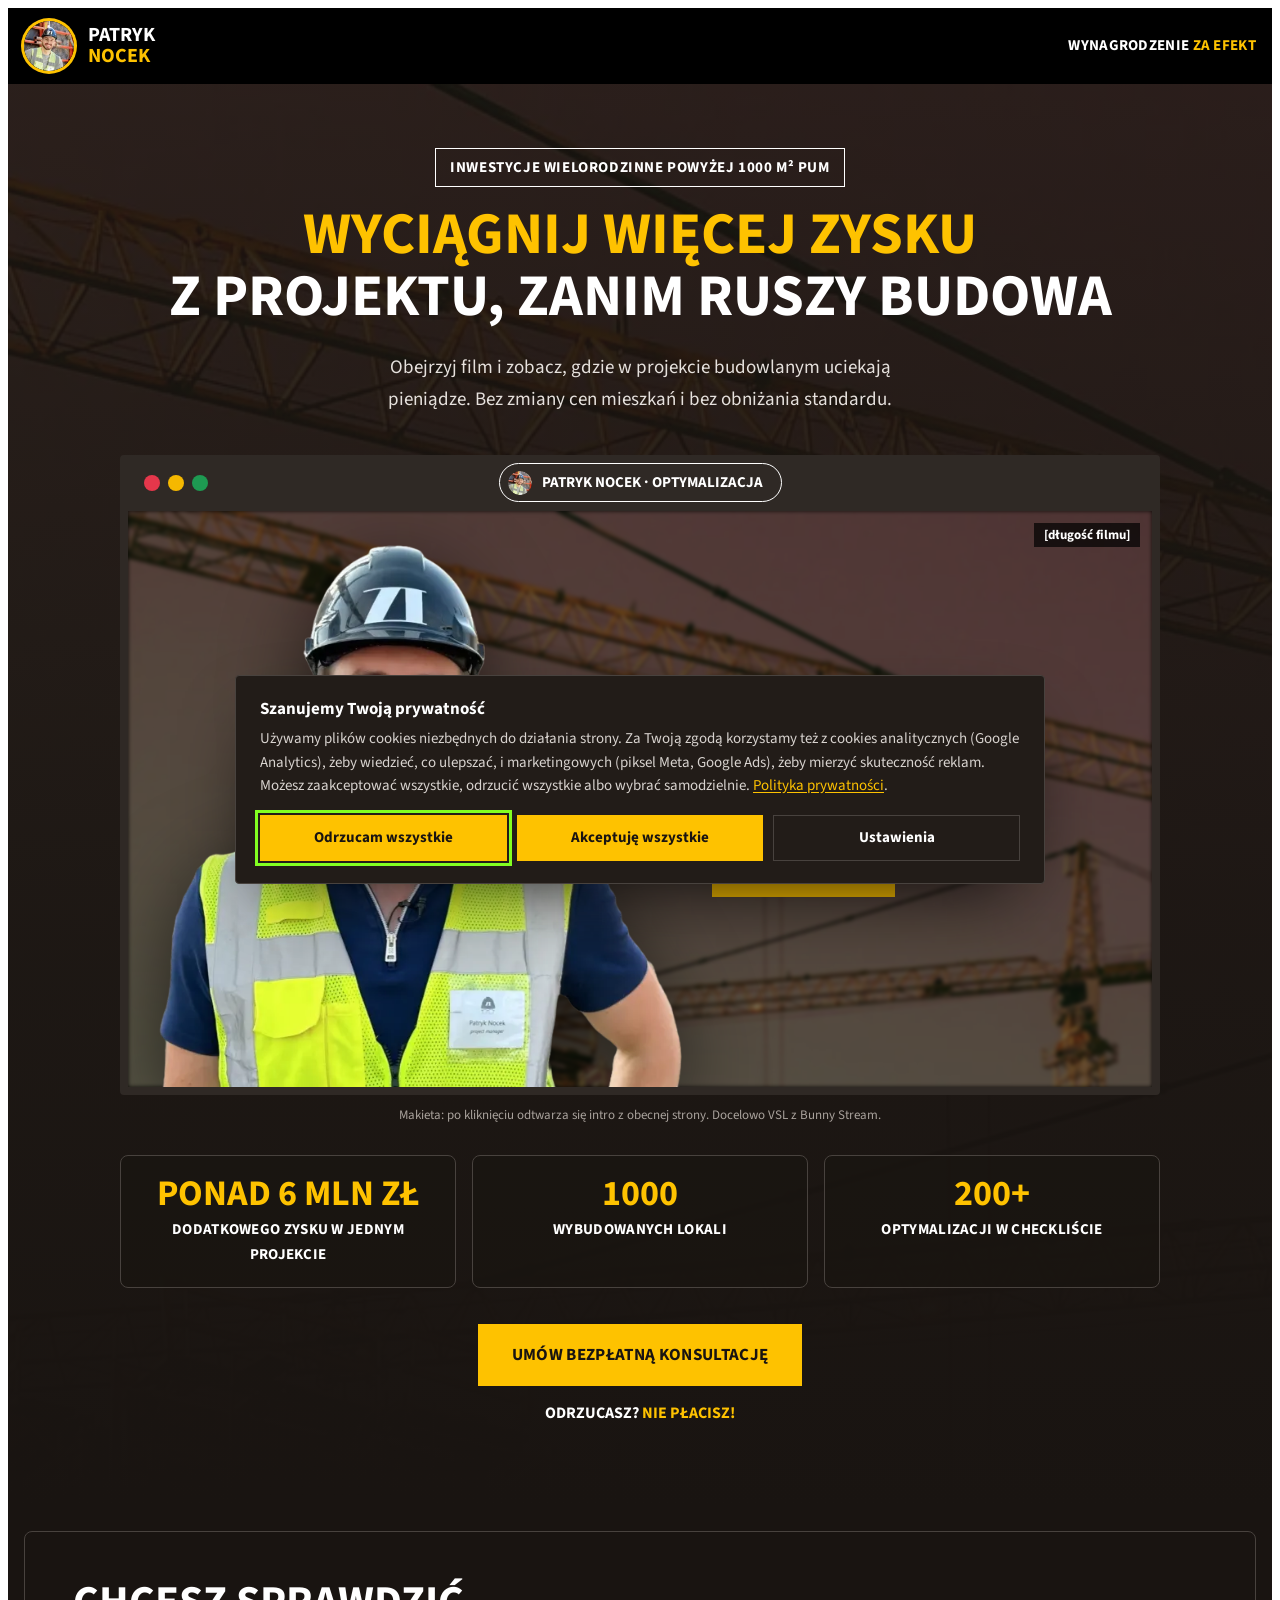
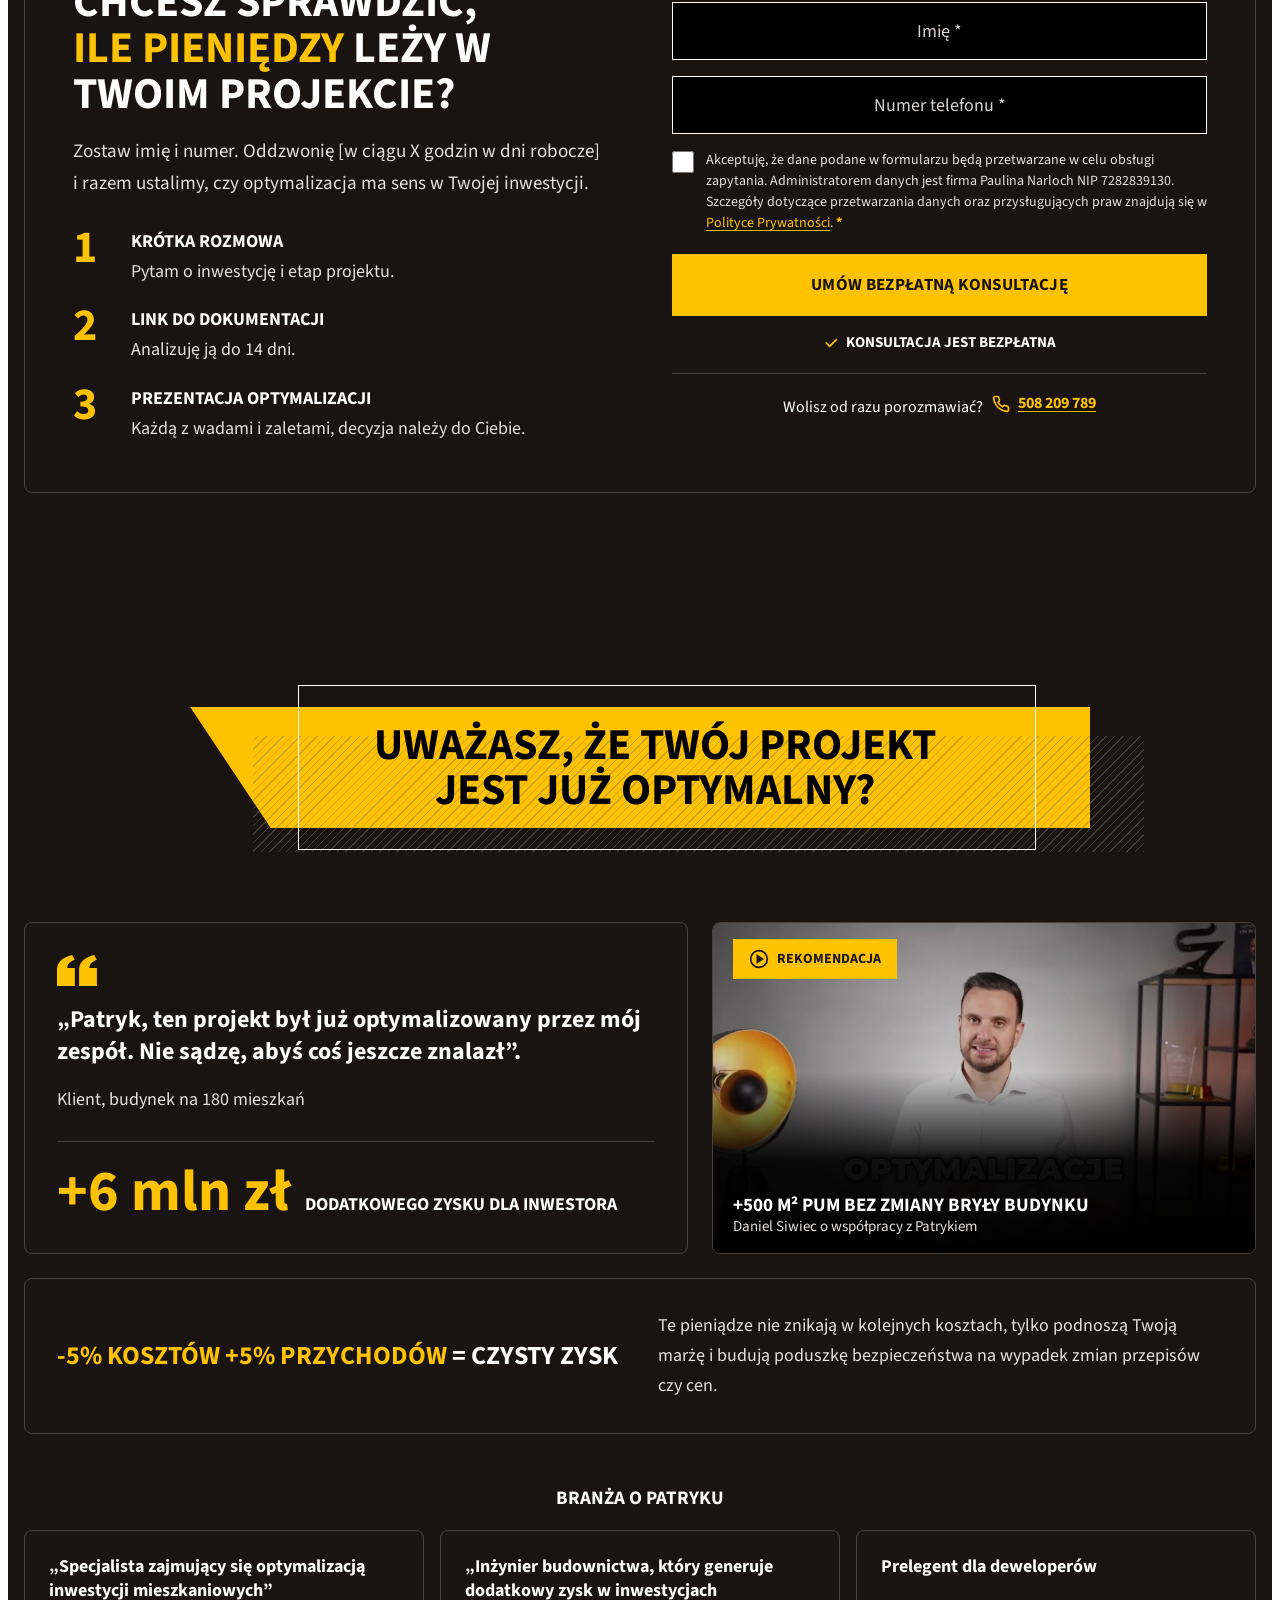
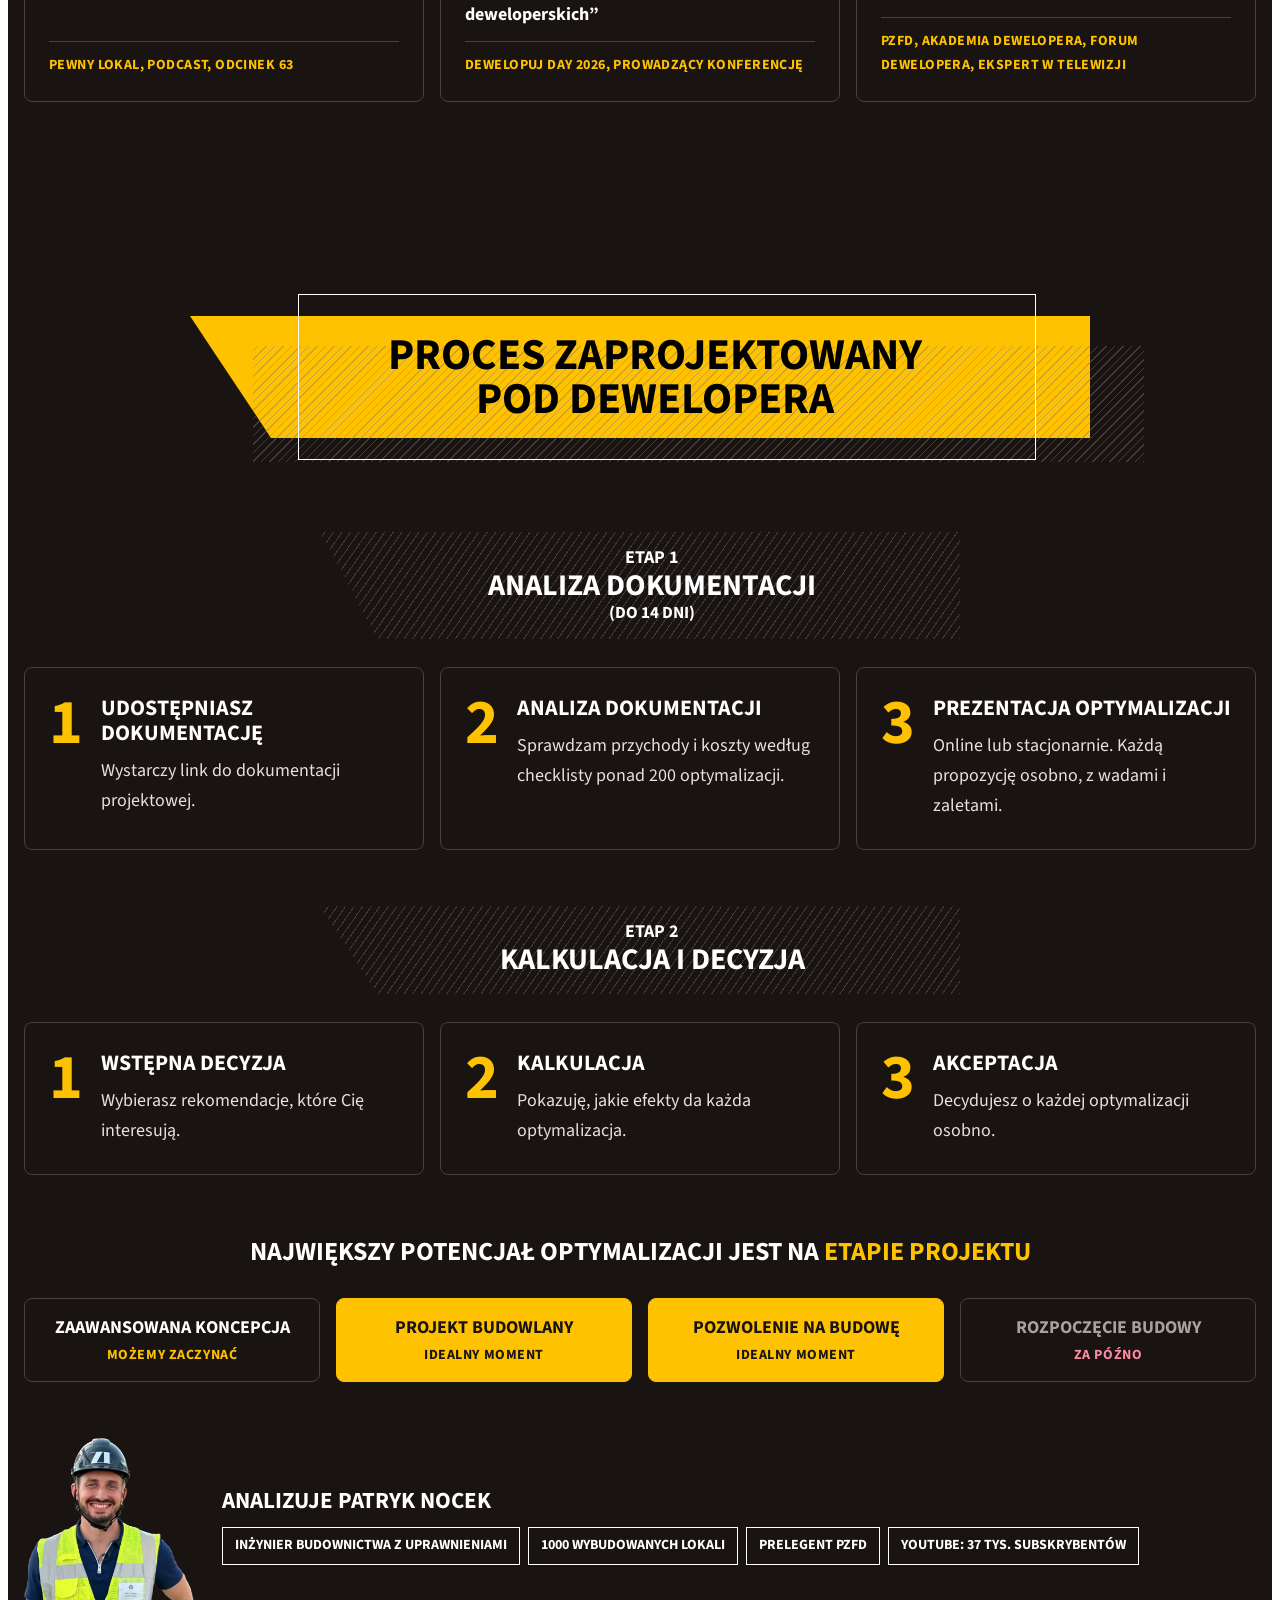
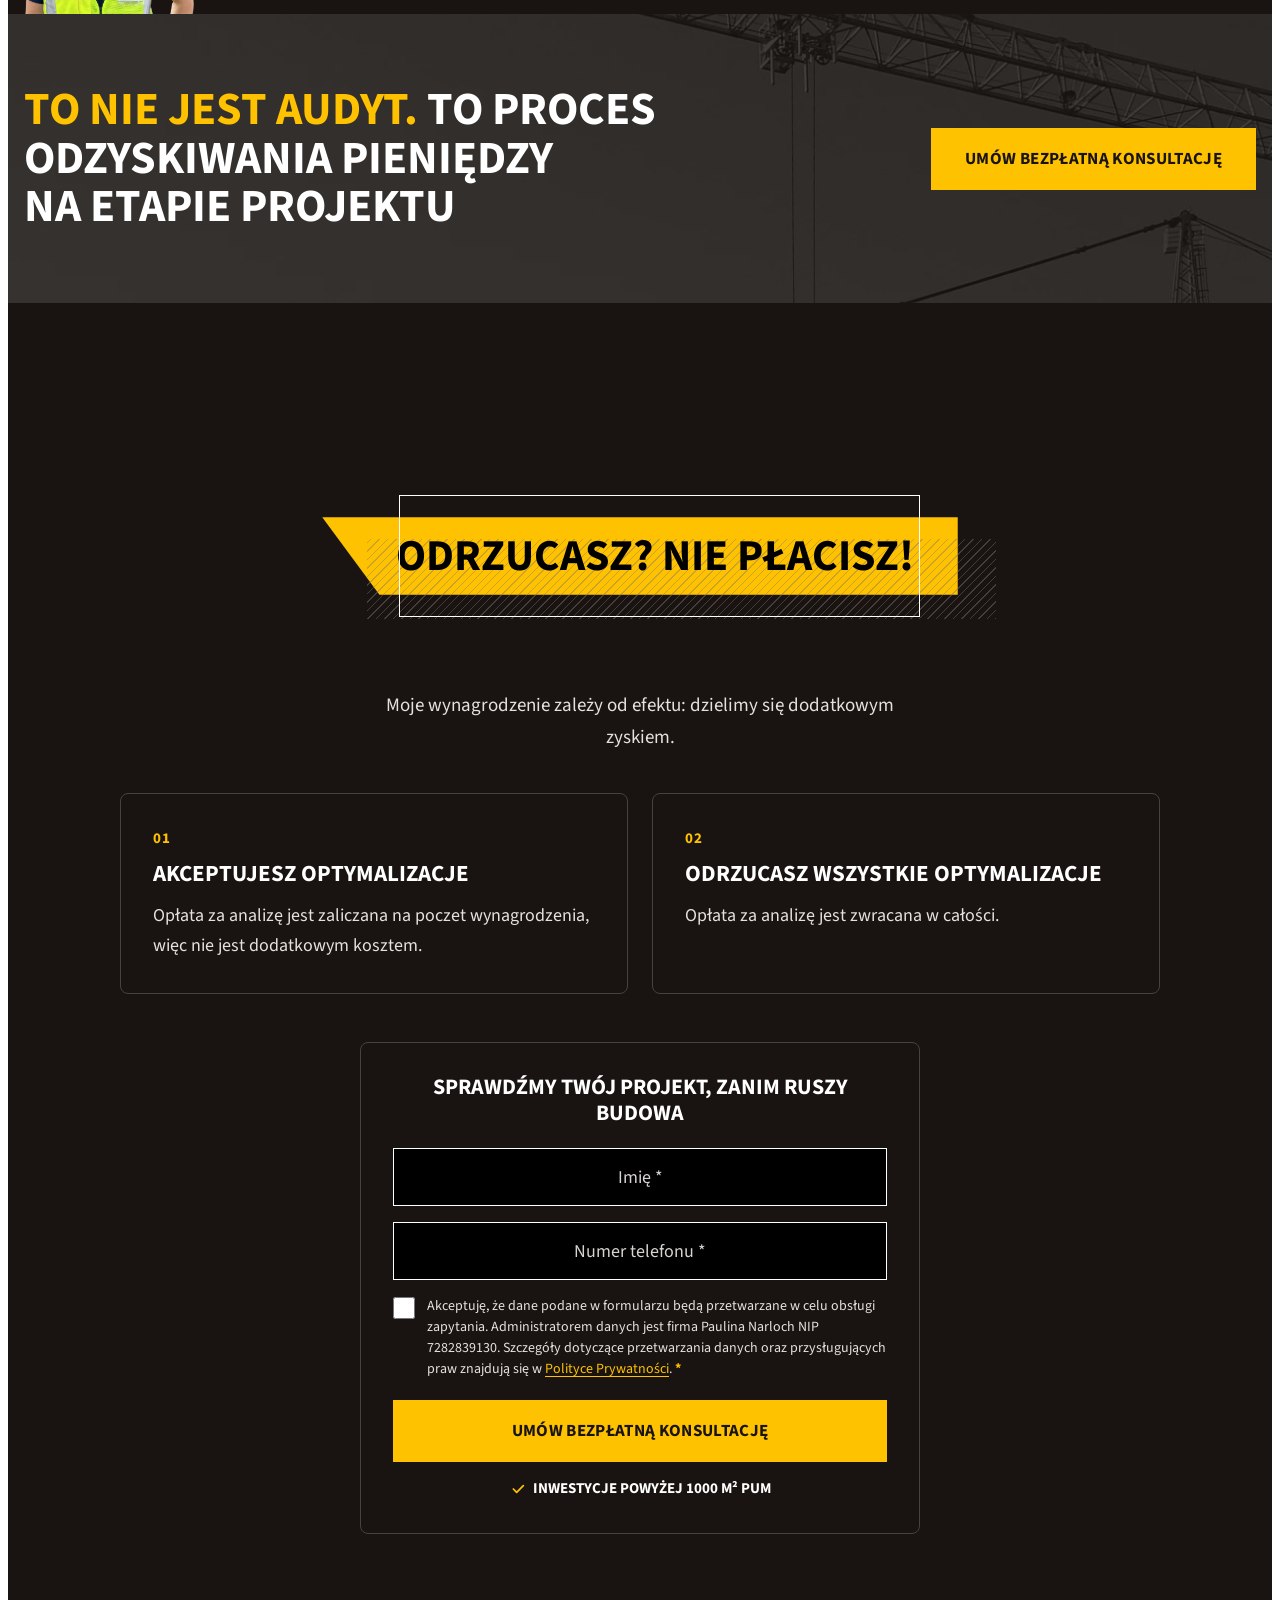
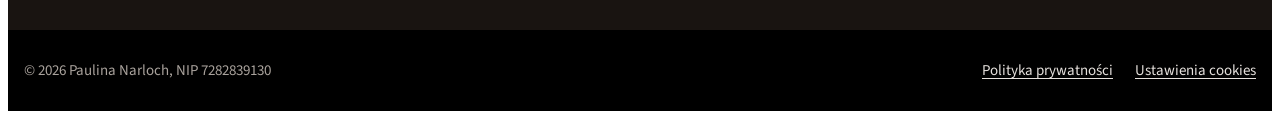
==== index.html @ a4bfff0d "Makieta landingu VSL Patryk Nocek do podglądu (noindex) Co-Authored-By: Claude Opus 5.5 <noreply@ant" ====
<!doctype html>
<html lang="pl">
<head>
<meta charset="utf-8">
<meta name="viewport" content="width=device-width, initial-scale=1">
<title>Bezpłatna konsultacja - optymalizacja projektu deweloperskiego | Patryk Nocek</title>
<meta name="description" content="Obejrzyj film i sprawdź, ile pieniędzy leży w Twoim projekcie. Optymalizacja inwestycji wielorodzinnych powyżej 1000 m² PUM. Odrzucasz? Nie płacisz.">
<meta name="robots" content="noindex">
<link rel="icon" href="assets/logo.webp">
<link rel="preload" as="font" type="font/woff2" href="assets/font/subset-SourceSans3-Bold.woff2" crossorigin>
<style>
@font-face{font-family:'Source Sans 3';src:url(assets/font/subset-SourceSans3-Regular.woff2) format('woff2');font-weight:400;font-style:normal;font-display:swap}
@font-face{font-family:'Source Sans 3';src:url(assets/font/subset-SourceSans3-Bold.woff2) format('woff2');font-weight:700;font-style:normal;font-display:swap}
</style>
<link rel="preload" as="image" href="assets/plakat-vsl.webp" fetchpriority="high">
<link rel="stylesheet" href="assets/wm-zgody/wm-zgody.css">
<script id="wm-zgody-domyslne">
/* Makieta: konfiguracja jak z wm_zgody_head() (WM Zgody 1.9.1), bez GTM. W WP wypisuje ją wtyczka. */
var wmzDL=window.dataLayer=(window.dataLayer||[]);function gtag(){wmzDL.push(arguments);}
window.wmZgodyCfg={"gtm":"","bv":"1","pv":"1","m":1,"f":0,"b":"makieta"};
(function(c){
  gtag('consent','default',{ad_storage:'denied',analytics_storage:'denied',ad_user_data:'denied',ad_personalization:'denied',functionality_storage:'granted',personalization_storage:'granted',security_storage:'granted',wait_for_update:500});
  gtag('set','ads_data_redaction',true);
  var m=document.cookie.match(/(?:^|; )wm_zgoda=([^;]+)/),z=null;
  try{z=m?JSON.parse(decodeURIComponent(m[1])):null;}catch(e){z=null;}
  var ok=(window.wmzWazna=function(z){return !!(z&&typeof z==='object'&&z.v===c.bv&&z.pv===c.pv&&z.cat&&typeof z.cat==='object'&&(z.cat.a===0||z.cat.a===1)&&(z.cat.m===0||z.cat.m===1)&&(z.cat.f===undefined||z.cat.f===0||z.cat.f===1)&&(z.id===undefined||/^[a-f0-9]{32}$/.test(z.id))&&z.s===c.s);})(z);
  if(!ok){window.wmZgoda=null;return;}
  window.wmZgoda=window.wmZgodyStart=z;document.documentElement.classList.add('wmz-ok');
  var a=z.cat&&z.cat.a?'granted':'denied',k=c.m&&z.cat&&z.cat.m?'granted':'denied';
  gtag('consent','update',{analytics_storage:a,ad_storage:k,ad_user_data:k,ad_personalization:k});
  wmzDL.push({event:'wm_zgody',wm_zgody_analityczne:a,wm_zgody_marketingowe:k});
})(window.wmZgodyCfg);
</script>
<noscript><style>.wm-zgody{display:none!important}</style></noscript>
<style>
/* WM Zgody w kolorach marki: tylko zmienne --wmz-* */
#wm-zgody,.wm-zgody-ikona{--wmz-tlo:#221c18;--wmz-tekst:#fff;--wmz-tekst2:#d8d3cf;--wmz-ramka:#48423E;--wmz-akcent:#FEC200;--wmz-link:#FEC200;--wmz-fokus:#82FF21;--wmz-r:4px;--wmz-btn-tlo:#FEC200;--wmz-btn-tekst:#191411;--wmz-btn2-tekst:#fff;--wmz-btn2-ramka:#48423E;--wmz-btn-r:0;--wmz-font:'Source Sans 3',system-ui,sans-serif;--wmz-cien:0 30px 80px -30px rgba(0,0,0,.9)}
html:has(#wm-zgody:not([hidden])) .pnvs-mbar{visibility:hidden}
@media (max-width:900px){html .wm-zgody-ikona{bottom:calc(84px + env(safe-area-inset-bottom,0px))}html:has(.pnvs-mbar.is-hidden) .wm-zgody-ikona{bottom:16px}}
</style>
<style>
/* Makieta landingu VSL Patryk Nocek. Język wizualny z optymalizacja.patryknocek.pl: kanciaste przyciski i pola,
   żółte belki-równoległoboki z białymi narożnikami, kreskowane tła, wersaliki. Wszystkie style pod .pnvs-page (GLAI). */
.pnvs-page{--pnvs-bg:#191411;--pnvs-bg2:#221c18;--pnvs-line:#48423E;--pnvs-text:#fff;--pnvs-text2:#e6e1dd;--pnvs-mute:#a9a29c;--pnvs-yellow:#FEC200;--pnvs-green:#82FF21;--pnvs-red:#EE0142;--pnvs-r:.5rem;--pnvs-max:1296px;
 --pnvs-hatch:repeating-linear-gradient(-55deg,rgba(255,255,255,.16) 0 1px,transparent 1px 7px);
 position:relative;background:var(--pnvs-bg);color:var(--pnvs-text);font:400 18px/1.67 'Source Sans 3',system-ui,-apple-system,'Segoe UI',Arial,sans-serif;-webkit-font-smoothing:antialiased;overflow-x:clip}
.pnvs-page *,.pnvs-page *::before,.pnvs-page *::after{box-sizing:border-box}
.pnvs-page img{max-width:100%;height:auto;display:block}
.pnvs-wrap{width:min(100% - 32px,var(--pnvs-max));margin-inline:auto}
.pnvs-sec{padding:96px 0}
/* kreskowany pas przy lewej krawędzi, jak na stronie głównej */
.pnvs-page::before{content:"";position:absolute;left:0;top:76px;bottom:0;width:76px;background:var(--pnvs-hatch);border-right:1px solid rgba(255,255,255,.08);pointer-events:none}
.pnvs-h1,.pnvs-h2,.pnvs-h3{margin:0;font-weight:700;line-height:1.05;text-transform:uppercase;text-wrap:balance}
.pnvs-h1{font-size:clamp(2.2rem,4.6vw,4.4rem)}
.pnvs-h2{font-size:clamp(1.8rem,3.4vw,2.9rem)}
.pnvs-h3{font-size:clamp(1.25rem,1.8vw,1.6rem);line-height:1.12}
.pnvs-hl{color:var(--pnvs-yellow)}
.pnvs-lead{margin:0;font-size:clamp(1.1rem,1.5vw,1.25rem);color:var(--pnvs-text2)}
.pnvs-p{margin:0;color:var(--pnvs-text2)}
.pnvs-link{color:var(--pnvs-yellow);text-decoration:underline;text-underline-offset:3px}
.pnvs-link:hover{color:#fff}

/* Tytuł sekcji jak na stronie głównej: żółty trapez, na nim przesunięta warstwa szarych kresek,
   czarny napis na wierzchu i cienka biała ramka wystająca nad i pod belkę */
.pnvs-title{position:relative;isolation:isolate;width:fit-content;max-width:min(100%,900px);margin:0 auto 72px;padding:22px 0}
.pnvs-band{position:relative;display:block;margin:0;padding:.38em 1em .38em 1.7em;color:#000;font-size:clamp(1.6rem,3.4vw,2.9rem);font-weight:700;line-height:1.02;text-align:center;text-transform:uppercase;text-wrap:balance}
.pnvs-band::before{content:"";position:absolute;inset:0;z-index:-2;background:var(--pnvs-yellow);clip-path:polygon(0 0,100% 0,100% 100%,9% 100%)}
.pnvs-title::before{content:"";position:absolute;z-index:-1;left:7%;right:-6%;top:calc(22px + 18%);bottom:-2px;background:repeating-linear-gradient(-45deg,rgba(130,120,110,.42) 0 1px,transparent 1px 6px);pointer-events:none}
.pnvs-title::after{content:"";position:absolute;z-index:1;left:12%;right:6%;top:0;bottom:0;border:1px solid #fff;pointer-events:none}

/* Nagłówek etapu: kreskowany równoległobok z białym tekstem */
.pnvs-stage{width:min(100%,640px);margin:0 auto 28px;padding:16px 24px 16px 48px;background:var(--pnvs-hatch);text-align:center;text-transform:uppercase;font-weight:700;line-height:1.15;clip-path:polygon(0 0,100% 0,100% 100%,9% 100%)}
.pnvs-stage small{display:block;font-size:18px}
.pnvs-stage b{display:block;font-size:clamp(1.4rem,2.4vw,1.9rem)}
.pnvs-stage span{display:block;font-size:17px}

/* Przyciski: prostokątne, żółte, wersaliki */
.pnvs-btn{display:inline-flex;align-items:center;justify-content:center;gap:12px;min-height:62px;padding:16px 34px;border:0;border-radius:0;background:var(--pnvs-yellow);color:#191411;font-family:inherit;font-size:17px;font-weight:700;line-height:1.2;letter-spacing:.02em;text-transform:uppercase;text-decoration:none;cursor:pointer;transition:background-color .2s}
.pnvs-btn:hover{background:#ffd23f}
.pnvs-btn:focus-visible,.pnvs-play:focus-visible,.pnvs-link:focus-visible,.pnvs-mini:focus-visible{outline:3px solid var(--pnvs-green);outline-offset:3px}
.pnvs-btn svg{width:20px;height:20px;flex:none}

/* Nagłówek strony: logo z żółtym pierścieniem, PATRYK / NOCEK */
.pnvs-top{position:relative;z-index:3;background:#000}
.pnvs-top .pnvs-wrap{display:flex;align-items:center;justify-content:space-between;gap:16px;min-height:76px}
.pnvs-brand{display:inline-flex;align-items:center;gap:14px;font-size:20px;font-weight:700;line-height:1.05;text-transform:uppercase}
.pnvs-brand b{display:block;color:var(--pnvs-yellow)}
.pnvs-page .pnvs-logo{width:50px;height:50px;border-radius:50%;box-shadow:0 0 0 3px var(--pnvs-yellow)}
.pnvs-top-note{margin:0;font-size:15px;font-weight:700;text-transform:uppercase;letter-spacing:.02em}
.pnvs-top-note b{color:var(--pnvs-yellow)}

/* S1 Hero z filmem */
.pnvs-hero{position:relative;padding:64px 0 80px;isolation:isolate}
.pnvs-hero::before{content:"";position:absolute;inset:0;z-index:-2;background:url(assets/plakat-vsl.webp) center/cover no-repeat;opacity:.3}
.pnvs-hero::after{content:"";position:absolute;inset:0;z-index:-1;background:linear-gradient(180deg,rgba(25,20,17,.6) 0%,rgba(25,20,17,.9) 60%,var(--pnvs-bg) 100%)}
.pnvs-hero-head{max-width:1040px;margin:0 auto 40px;text-align:center}
.pnvs-eyebrow{display:inline-block;margin:0 0 18px;padding:6px 14px;border:1px solid #fff;font-size:15px;font-weight:700;text-transform:uppercase;letter-spacing:.04em}
.pnvs-hero .pnvs-h1 .pnvs-hl{display:block}
.pnvs-hero-head .pnvs-lead{margin:22px auto 0;max-width:60ch}
/* Film w ramce okna, jak „Obejrzyj intro” na stronie głównej */
.pnvs-win{max-width:1040px;margin:0 auto;padding:0 8px 8px;background:#2f2925;border-radius:4px}
.pnvs-win-bar{display:flex;align-items:center;justify-content:center;position:relative;min-height:56px}
.pnvs-win-dots{position:absolute;left:16px;display:flex;gap:8px}
.pnvs-win-dots i{width:16px;height:16px;border-radius:50%;background:#e5374b}
.pnvs-win-dots i:nth-child(2){background:#f5b800}
.pnvs-win-dots i:nth-child(3){background:#1e9a52}
.pnvs-win-url{display:inline-flex;align-items:center;gap:10px;padding:6px 18px 6px 8px;border:1px solid #fff;border-radius:999px;font-size:15px;font-weight:700;text-transform:uppercase}
.pnvs-page .pnvs-win-url img{width:24px;height:24px;border-radius:50%}
.pnvs-video{position:relative;aspect-ratio:16/9;overflow:hidden;background:#000}
.pnvs-play{position:absolute;inset:0;display:grid;place-items:center;width:100%;height:100%;padding:0;border:0;background:#0f0c0a;color:#fff;cursor:pointer;font-family:inherit}
.pnvs-page .pnvs-play-bg{position:absolute;inset:0;width:100%;height:100%;object-fit:cover;opacity:.45;filter:blur(2px) saturate(.8)}
.pnvs-page .pnvs-play-who{position:absolute;left:3%;bottom:0;height:94%;width:auto;filter:drop-shadow(0 20px 40px rgba(0,0,0,.6))}
.pnvs-play-txt{position:relative;display:flex;flex-direction:column;align-items:center;margin-left:32%;text-align:center}
.pnvs-play-txt b{display:block;font-size:clamp(1.5rem,4.4vw,4rem);font-weight:700;line-height:1;text-transform:uppercase;text-shadow:3px 3px 0 #000}
.pnvs-play-txt b span{display:block;color:var(--pnvs-yellow)}
.pnvs-play-txt .pnvs-play-btn{display:inline-flex;align-items:center;gap:12px;margin-top:22px;padding:16px 30px;background:var(--pnvs-yellow);color:#191411;font-size:clamp(.95rem,1.4vw,1.1rem);font-weight:700;text-transform:uppercase}
.pnvs-play-btn svg{width:30px;height:30px}
.pnvs-play:hover .pnvs-play-btn{background:#ffd23f}
.pnvs-play-len{position:absolute;right:12px;top:12px;padding:3px 10px;background:rgba(0,0,0,.7);font-size:13px;font-weight:700}
.pnvs-video video,.pnvs-video iframe{position:absolute;inset:0;width:100%;height:100%;border:0}
.pnvs-video-note{max-width:1040px;margin:10px auto 0;font-size:13px;color:var(--pnvs-mute);text-align:center}
.pnvs-facts{list-style:none;padding:0;display:grid;grid-template-columns:repeat(3,1fr);gap:16px;max-width:1040px;margin:28px auto 0}
.pnvs-fact{padding:20px 22px;border:1px solid var(--pnvs-line);border-radius:var(--pnvs-r);background:rgba(25,20,17,.7);text-align:center}
.pnvs-fact b{display:block;font-size:clamp(1.6rem,2.8vw,2.4rem);font-weight:700;line-height:1;text-transform:uppercase;color:var(--pnvs-yellow)}
.pnvs-fact span{display:block;margin-top:6px;font-size:15px;font-weight:700;text-transform:uppercase;letter-spacing:.02em}
.pnvs-hero-cta{display:flex;flex-direction:column;align-items:center;gap:14px;margin-top:36px}
.pnvs-hero-cta small{font-size:16px;font-weight:700;text-transform:uppercase}
.pnvs-hero-cta small b{color:var(--pnvs-yellow)}

/* S2 i S5 Formularz: czarne pola z białą ramką, bez zaokrągleń */
.pnvs-form-sec{padding:24px 0 96px}
.pnvs-form-grid{display:grid;grid-template-columns:1fr 1fr;gap:64px;align-items:center;padding:48px;border:1px solid var(--pnvs-line);border-radius:var(--pnvs-r)}
.pnvs-form-intro .pnvs-lead{margin-top:18px}
.pnvs-steps{display:grid;gap:18px;margin:28px 0 0;padding:0;list-style:none}
.pnvs-steps li{display:grid;grid-template-columns:44px 1fr;gap:14px;align-items:start;color:var(--pnvs-text2)}
.pnvs-steps li i{font-style:normal;font-size:46px;font-weight:700;line-height:.9;color:var(--pnvs-yellow)}
.pnvs-steps li b{display:block;color:#fff;font-weight:700;text-transform:uppercase}
.pnvs-ff-h{margin:0 0 22px;font-size:1.4rem;font-weight:700;line-height:1.15;text-transform:uppercase;text-align:center}
.pnvs-ff .ff-el-group{margin:0 0 16px}
.pnvs-ff .ff-el-input--label label{display:block;margin:0 0 6px;font-size:15px;font-weight:700;text-transform:uppercase;letter-spacing:.03em;color:#fff}
.pnvs-ff .ff-el-input--label.asterisk-right label::after{content:" *";color:var(--pnvs-yellow)}
.pnvs-ff .ff-el-form-control{width:100%;min-height:58px;padding:12px 16px;border:1px solid #fff;border-radius:0;background:#000;color:#fff;font-family:inherit;font-size:18px;line-height:1.4;transition:border-color .2s,box-shadow .2s}
.pnvs-ff .ff-el-form-control::placeholder{color:#9c948e;opacity:1}
.pnvs-ff .ff-el-form-control:focus{outline:none;border-color:var(--pnvs-yellow);box-shadow:0 0 0 3px rgba(254,194,0,.35)}
.pnvs-ff .ff-el-is-error .ff-el-form-control{border-color:#ff5c7f;box-shadow:0 0 0 3px rgba(238,1,66,.3)}
.pnvs-ff .error.text-danger{display:block;margin-top:7px;font-size:15px;font-weight:700;color:#ff8aa3}
.pnvs-ff .pnvs-clause p{margin:0;font-size:14px;line-height:1.5;color:var(--pnvs-text2)}
.pnvs-ff .ff_submit_btn_wrapper{margin-top:20px}
.pnvs-ff .ff-btn-submit{width:100%}
.pnvs-ff .ff-btn-submit[aria-busy="true"]{opacity:.75;cursor:progress}
.pnvs-ff-note{display:flex;flex-wrap:wrap;justify-content:center;gap:6px 18px;margin:14px 0 0;font-size:15px;font-weight:700;text-transform:uppercase;text-align:center}
.pnvs-ff-note span{display:inline-flex;align-items:center;gap:7px}
.pnvs-ff-note svg{width:16px;height:16px;flex:none;stroke:var(--pnvs-yellow)}

/* Karty: ciemne, cienka ramka, małe zaokrąglenie */
.pnvs-card{padding:32px;border:1px solid var(--pnvs-line);border-radius:var(--pnvs-r)}
.pnvs-card .pnvs-h3{margin-bottom:14px}

/* S3 Efekty */
.pnvs-proof-grid{display:grid;grid-template-columns:1.1fr .9fr;gap:24px;align-items:stretch}
.pnvs-quote{display:flex;flex-direction:column;margin:0}
.pnvs-page .pnvs-quote img{width:40px;margin-bottom:18px}
.pnvs-quote blockquote{margin:0;font-size:clamp(1.2rem,1.9vw,1.5rem);font-weight:700;line-height:1.35}
.pnvs-quote figcaption{margin:16px 0 26px;color:var(--pnvs-text2)}
.pnvs-quote-res{display:flex;flex-wrap:wrap;align-items:baseline;gap:6px 14px;margin-top:auto;padding-top:22px;border-top:1px solid var(--pnvs-line)}
.pnvs-quote-res b{font-size:clamp(2.4rem,4.6vw,3.6rem);font-weight:700;line-height:1;color:var(--pnvs-yellow)}
.pnvs-quote-res span{font-weight:700;text-transform:uppercase}
.pnvs-mini{position:relative;display:block;width:100%;min-height:280px;padding:0;border:1px solid var(--pnvs-line);border-radius:var(--pnvs-r);overflow:hidden;background:#000;color:#fff;cursor:pointer;text-align:left;font-family:inherit}
.pnvs-page .pnvs-mini img{position:absolute;inset:0;width:100%;height:100%;object-fit:cover;opacity:.45}
.pnvs-mini-txt{position:absolute;left:20px;right:20px;bottom:16px}
.pnvs-mini-txt b{display:block;font-size:1.2rem;line-height:1.15;text-transform:uppercase}
.pnvs-mini-txt span{font-size:15px;color:var(--pnvs-text2)}
.pnvs-mini-play{position:absolute;left:20px;top:16px;display:inline-flex;align-items:center;gap:8px;padding:10px 16px;background:var(--pnvs-yellow);color:#191411;font-size:14px;font-weight:700;text-transform:uppercase}
.pnvs-mini-play svg{width:20px;height:20px}
.pnvs-eq-row{font-size:clamp(1.3rem,2vw,1.7rem);font-weight:700;line-height:1.15;text-transform:uppercase}
.pnvs-eq{grid-column:1/-1;display:grid;grid-template-columns:auto 1fr;gap:12px 40px;align-items:center}
.pnvs-eq .pnvs-eq-row{margin:0}
.pnvs-eq .pnvs-p{max-width:62ch}

.pnvs-press{grid-column:1/-1;margin-top:24px}
.pnvs-press-h{margin:0 0 16px;font-size:1.2rem;font-weight:700;text-transform:uppercase;text-align:center}
.pnvs-press-list{display:grid;grid-template-columns:repeat(3,1fr);gap:16px;margin:0;padding:0;list-style:none}
.pnvs-press-list .pnvs-card{display:flex;flex-direction:column;justify-content:space-between;gap:14px;padding:24px}
.pnvs-press-list blockquote{margin:0;font-size:1.1rem;font-weight:700;line-height:1.35}
.pnvs-press-list p{margin:0;padding-top:12px;border-top:1px solid var(--pnvs-line);font-size:14px;font-weight:700;text-transform:uppercase;letter-spacing:.03em;color:var(--pnvs-yellow)}
.pnvs-page .pnvs-mini[data-yt] img{opacity:.8}
.pnvs-mini[data-yt]::after{content:"";position:absolute;inset:0;background:linear-gradient(180deg,transparent 45%,rgba(0,0,0,.92) 72%,#000 100%)}
.pnvs-mini-txt,.pnvs-mini-play{z-index:1}
.pnvs-mini iframe{position:absolute;inset:0;width:100%;height:100%;border:0}
/* S4 Proces */
.pnvs-steps3{display:grid;grid-template-columns:repeat(3,1fr);gap:16px;margin:0 0 56px;padding:0;list-style:none}
.pnvs-step{display:grid;grid-template-columns:auto 1fr;gap:18px;padding:28px 24px}
.pnvs-step>i{font-style:normal;font-size:64px;font-weight:700;line-height:.85;color:var(--pnvs-yellow)}
.pnvs-step .pnvs-h3{font-size:1.4rem;margin-bottom:10px}
.pnvs-when{margin-top:8px}
.pnvs-when-h{margin:0 0 24px;font-size:clamp(1.2rem,2vw,1.6rem);font-weight:700;text-transform:uppercase;text-align:center}
.pnvs-time{display:grid;grid-template-columns:repeat(4,1fr);gap:16px}
.pnvs-time div{padding:18px 14px;border:1px solid var(--pnvs-line);border-radius:var(--pnvs-r);text-align:center;font-weight:700;text-transform:uppercase;line-height:1.2}
.pnvs-time b{display:block;margin-top:8px;font-size:14px;letter-spacing:.04em}
.pnvs-time .is-best{border-color:var(--pnvs-yellow);background:var(--pnvs-yellow);color:#191411}
.pnvs-time .is-ok b{color:var(--pnvs-yellow)}
.pnvs-time .is-late{color:var(--pnvs-mute)}
.pnvs-time .is-late b{color:#ff8aa3}
.pnvs-who{display:grid;grid-template-columns:auto 1fr;gap:28px;align-items:center;margin-top:56px}
.pnvs-page .pnvs-who img{width:170px}
.pnvs-cred{display:flex;flex-wrap:wrap;gap:8px;margin:14px 0 0;padding:0;list-style:none}
.pnvs-cred li{padding:6px 12px;border:1px solid #fff;font-size:14px;font-weight:700;text-transform:uppercase}
/* Pas CTA, jak „To nie jest audyt…” na stronie głównej */
.pnvs-cta-band{position:relative;isolation:isolate;padding:72px 0}
.pnvs-cta-band::before{content:"";position:absolute;inset:0;z-index:-2;background:url(assets/plakat-vsl.webp) center/cover;filter:grayscale(1)}
.pnvs-cta-band::after{content:"";position:absolute;inset:0;z-index:-1;background:rgba(25,20,17,.78)}
.pnvs-cta-band .pnvs-wrap{display:flex;align-items:center;justify-content:space-between;gap:32px}
.pnvs-cta-band .pnvs-h2{font-size:clamp(1.8rem,3.6vw,3.2rem);max-width:30ch}

/* S5 Gwarancja */
.pnvs-guar{padding:96px 0}
.pnvs-guar-grid{display:grid;grid-template-columns:1fr 1fr;gap:24px;max-width:1040px;margin:0 auto 48px}
.pnvs-guar-grid .pnvs-card>i{display:block;margin-bottom:10px;font-style:normal;font-size:15px;font-weight:700;letter-spacing:.04em;color:var(--pnvs-yellow)}
.pnvs-guar-lead{max-width:62ch;margin:0 auto 40px;text-align:center}
.pnvs-guar .pnvs-ff{max-width:560px;margin:0 auto;padding:32px;border:1px solid var(--pnvs-line);border-radius:var(--pnvs-r)}
.pnvs-sec-cta{display:flex;justify-content:center;margin-top:48px}

/* Stopka */
.pnvs-foot{position:relative;padding:28px 0;background:#000;font-size:15px;color:var(--pnvs-mute)}
.pnvs-foot .pnvs-wrap{display:flex;flex-wrap:wrap;justify-content:space-between;gap:12px 28px}
.pnvs-foot p{margin:0}
.pnvs-foot nav{display:flex;flex-wrap:wrap;gap:8px 22px}
.pnvs-foot a{color:var(--pnvs-text2);text-underline-offset:3px}

/* Przypięty CTA na telefonie */
.pnvs-mbar{position:fixed;left:0;right:0;bottom:0;z-index:20;display:none;padding:10px 16px calc(10px + env(safe-area-inset-bottom,0px));background:#000;box-shadow:0 -1px 0 var(--pnvs-line);transition:transform .25s ease}
.pnvs-mbar .pnvs-btn{width:100%;min-height:52px;font-size:16px}
.pnvs-mbar.is-hidden{transform:translateY(110%)}

/* Wejścia przy przewijaniu (tylko z JS) */
.pnvs-js .pnvs-rv{opacity:0;transform:translateY(18px);transition:opacity .6s ease,transform .6s ease}
.pnvs-js .pnvs-rv.is-in{opacity:1;transform:none}

/* Etykiety tylko dla czytników ekranu (pola mają placeholdery jak na stronie głównej) */
.pnvs-sr{position:absolute;width:1px;height:1px;overflow:hidden;clip:rect(0 0 0 0);white-space:nowrap}
.pnvs-ff .ff-el-form-control{text-align:center}
.pnvs-ff .ff-el-form-control::placeholder{color:#d8d3cf}
.pnvs-ff .ff-el-tc{display:grid;grid-template-columns:22px 1fr;gap:12px;align-items:start;font-size:14px;line-height:1.5;color:var(--pnvs-text2);cursor:pointer}
.pnvs-ff .ff-el-tc input{width:22px;height:22px;margin:1px 0 0;border-radius:0;accent-color:var(--pnvs-yellow);cursor:pointer}
.pnvs-req{color:var(--pnvs-yellow)}
.pnvs-call{margin:18px 0 0;padding-top:16px;border-top:1px solid var(--pnvs-line);font-size:16px;text-align:center}
.pnvs-call-link{display:inline-flex;align-items:center;gap:8px;margin-left:6px;color:var(--pnvs-yellow);font-weight:700;text-decoration:underline;text-underline-offset:3px}
.pnvs-call-link svg{width:18px;height:18px}
.pnvs-call-link:focus-visible,.pnvs-mbar-tel:focus-visible,.pnvs-modal-x:focus-visible{outline:3px solid var(--pnvs-green);outline-offset:3px}

/* Pasek na telefonie: formularz albo od razu telefon */
.pnvs-mbar{gap:8px}
.pnvs-mbar .pnvs-btn{flex:1}
.pnvs-mbar-tel{display:grid;place-items:center;flex:none;width:58px;min-height:52px;background:#fff;color:#000}
.pnvs-mbar-tel svg{width:24px;height:24px}

/* Polityka prywatności w oknie */
.pnvs-modal{width:min(100% - 24px,820px);max-height:min(88vh,900px);max-height:min(88dvh,900px);padding:0;border:1px solid #fff;border-radius:0;background:var(--pnvs-bg);color:var(--pnvs-text);overflow:hidden;flex-direction:column}
.pnvs-modal[open]{display:flex}
.pnvs-modal::backdrop{background:rgba(0,0,0,.75)}
.pnvs-modal-head{display:flex;align-items:center;justify-content:space-between;gap:16px;padding:16px 16px 16px 28px;background:var(--pnvs-yellow);color:#000}
.pnvs-modal-h{margin:0;font-size:clamp(1.3rem,2.4vw,1.8rem);font-weight:700;line-height:1.1;text-transform:uppercase}
.pnvs-modal-x{display:grid;place-items:center;flex:none;width:48px;height:48px;padding:0;border:0;background:#000;color:#fff;cursor:pointer}
.pnvs-modal-x svg{width:22px;height:22px}
.pnvs-modal-body{padding:8px 28px 24px;overflow-y:auto;overscroll-behavior:contain;font-size:16px;line-height:1.6;color:var(--pnvs-text2)}
.pnvs-modal-body h3{margin:24px 0 8px;color:#fff;font-size:1.05rem;font-weight:700;text-transform:uppercase}
.pnvs-modal-body p,.pnvs-modal-body ul{margin:0 0 10px}
.pnvs-modal-body ul{padding-left:20px}
.pnvs-modal-meta{margin-top:14px!important;font-size:14px;color:var(--pnvs-mute)}
.pnvs-modal-foot{padding:16px 28px;border-top:1px solid var(--pnvs-line)}
.pnvs-modal-foot .pnvs-btn{min-height:52px}
html:has(.pnvs-modal[open]){overflow:hidden}
@media (max-width:1460px){.pnvs-page::before{display:none}}
@media (max-width:900px){
 .pnvs-sec{padding:64px 0}
 .pnvs-hero{padding:40px 0 56px}
 .pnvs-top-note{display:none}
 .pnvs-title{margin-bottom:44px;padding:14px 0}
 .pnvs-band{padding:.42em .7em .42em 1.3em}
 .pnvs-title::before{top:calc(14px + 18%);right:-3%}
 .pnvs-form-grid{grid-template-columns:1fr;gap:32px;padding:24px 16px}
 .pnvs-proof-grid,.pnvs-guar-grid,.pnvs-eq,.pnvs-press-list{grid-template-columns:1fr}
 .pnvs-mini{aspect-ratio:16/9;min-height:0}
 .pnvs-mini[data-yt]{aspect-ratio:4/3}
 .pnvs-page .pnvs-mini[data-yt] img{object-position:58% 20%}
 .pnvs-steps3{grid-template-columns:1fr;margin-bottom:40px}
 .pnvs-time{grid-template-columns:1fr 1fr;gap:10px}
 .pnvs-card{padding:24px 20px}
 .pnvs-cta-band .pnvs-wrap{flex-direction:column;align-items:flex-start}
 .pnvs-guar{padding:64px 0}
 .pnvs-guar .pnvs-ff{padding:24px 16px}
 .pnvs-mbar{display:flex}
 .pnvs-modal-head{padding:12px 12px 12px 18px}
 .pnvs-modal-body{padding:4px 18px 18px}
 .pnvs-modal-foot{padding:12px 18px}
 .pnvs-foot{padding-bottom:96px}
}
@media (max-width:560px){
 .pnvs-facts{grid-template-columns:1fr;gap:10px}
 .pnvs-fact{display:flex;align-items:baseline;gap:14px;padding:14px 16px;text-align:left}
 .pnvs-fact b{flex:none;font-size:1.5rem}
 .pnvs-fact span{margin:0}
 .pnvs-win{padding:0 4px 4px}
 .pnvs-win-bar{min-height:44px}
 .pnvs-win-dots i{width:11px;height:11px}
 .pnvs-win-url{font-size:12px;padding:4px 12px 4px 4px}
 .pnvs-page .pnvs-win-url img{width:18px;height:18px}
 .pnvs-page .pnvs-play-who{left:-6%;height:90%}
 .pnvs-play-txt{margin-left:38%}
 .pnvs-play-txt .pnvs-play-btn{margin-top:12px;padding:10px 14px}
 .pnvs-play-btn svg{width:22px;height:22px}
 .pnvs-play-len{display:none}
 .pnvs-btn{width:100%;padding:14px 18px}
 .pnvs-who{grid-template-columns:1fr}
 .pnvs-page .pnvs-who img{width:140px}
}
@media (prefers-reduced-motion:reduce){
 .pnvs-page *,.pnvs-page *::before,.pnvs-page *::after{transition:none!important;animation:none!important}
 .pnvs-js .pnvs-rv{opacity:1;transform:none}
}
</style>
</head>
<body>
<!-- WM Zgody 1.9.1: znaczniki jak z wm_zgody_baner(), teksty z presetu pl (bez kategorii funkcjonalnej). W WP renderuje wtyczka. -->
<div class="wm-zgody" id="wm-zgody" data-wmz-b="makieta" role="region" aria-labelledby="wm-zgody-t">
  <div class="wm-zgody-in">
    <p class="wm-zgody-t" id="wm-zgody-t">Szanujemy Twoją prywatność</p>
    <p class="wm-zgody-p">Używamy plików cookies niezbędnych do działania strony. Za Twoją zgodą korzystamy też z cookies analitycznych (Google Analytics), żeby wiedzieć, co ulepszać, i marketingowych (piksel Meta, Google Ads), żeby mierzyć skuteczność reklam. Możesz zaakceptować wszystkie, odrzucić wszystkie albo wybrać samodzielnie. <a href="#polityka-prywatnosci" data-polityka>Polityka prywatności</a>.</p>
    <form class="wm-zgody-kat" id="wm-zgody-kat" hidden>
      <label class="wm-zgody-k" for="wm-zgody-k-n"><input type="checkbox" id="wm-zgody-k-n" name="n" checked disabled><span><b>Niezbędne</b>Działanie strony, bezpieczeństwo i zapamiętanie Twojego wyboru w tym banerze. Zawsze włączone.</span></label>
      <label class="wm-zgody-k" for="wm-zgody-k-a"><input type="checkbox" id="wm-zgody-k-a" name="a"><span><b>Analityczne</b>Google Analytics 4 (Google): statystyki odwiedzin i korzystania ze strony. Dane mogą trafiać poza EOG na podstawie decyzji o adekwatności albo innych zabezpieczeń wskazanych przez dostawcę.</span></label>
      <label class="wm-zgody-k" for="wm-zgody-k-m"><input type="checkbox" id="wm-zgody-k-m" name="m"><span><b>Marketingowe</b>Piksel Meta (Meta Platforms Ireland) i Google Ads (Google): pomiar skuteczności reklam i dopasowanie reklam do osób, które odwiedziły stronę. Dane mogą trafiać poza EOG, m.in. do USA.</span></label>
    </form>
    <div class="wm-zgody-btns">
      <button type="button" class="wm-zgody-b" data-wm="nie">Odrzucam wszystkie</button>
      <button type="button" class="wm-zgody-b" data-wm="tak">Akceptuję wszystkie</button>
      <button type="button" class="wm-zgody-b wm-zgody-b2" data-wm="ustawienia" aria-expanded="false" aria-controls="wm-zgody-kat">Ustawienia</button>
      <button type="button" class="wm-zgody-b wm-zgody-b2" data-wm="zapisz" hidden>Zapisz wybór</button>
    </div>
  </div>
</div>
<button type="button" class="wm-zgody-ikona" data-wm="otworz" aria-label="Ustawienia cookies" title="Ustawienia cookies" hidden><svg viewBox="0 0 24 24" aria-hidden="true"><path d="M12 3a9 9 0 1 0 9 9 4 4 0 0 1-4-4 4 4 0 0 1-4-4 1 1 0 0 0-1-1Z"/><circle cx="8.5" cy="10.5" r="1"/><circle cx="12" cy="15.5" r="1"/><circle cx="16" cy="13" r="1"/></svg></button>
<div class="pnvs-page">

<header class="pnvs-top">
 <div class="pnvs-wrap">
  <span class="pnvs-brand"><img class="pnvs-logo" src="assets/logo.webp" width="96" height="96" alt=""><span>Patryk<b>Nocek</b></span></span>
  <p class="pnvs-top-note">Wynagrodzenie <b>za efekt</b></p>
 </div>
</header>

<main>
<!-- S1: film (VSL). Nagłówek do dopasowania do tekstu reklamy (message match). -->
<section class="wp-section alignfull pnvs-hero" aria-labelledby="pnvs-h1">
 <div class="wp-content-wrap pnvs-wrap">
  <div class="pnvs-hero-head">
   <p class="pnvs-eyebrow">Inwestycje wielorodzinne powyżej 1000 m² PUM</p>
   <h1 class="pnvs-h1" id="pnvs-h1"><span class="pnvs-hl">Wyciągnij więcej zysku</span> z projektu, zanim ruszy budowa</h1>
   <p class="pnvs-lead">Obejrzyj film i zobacz, gdzie w projekcie budowlanym uciekają pieniądze. Bez zmiany cen mieszkań i bez obniżania standardu.</p>
  </div>

  <!-- Odtwarzacz: w WP Fluent Player albo odtwarzacz Bunny Stream, ładowany dopiero po kliknięciu (fasada). -->
  <div class="pnvs-win">
   <div class="pnvs-win-bar" aria-hidden="true">
    <span class="pnvs-win-dots"><i></i><i></i><i></i></span>
    <span class="pnvs-win-url"><img src="assets/logo.webp" width="96" height="96" alt="">Patryk Nocek · optymalizacja</span>
   </div>
   <div class="pnvs-video" id="pnvs-vsl" data-gl-part="vsl" data-bunny-library="[ID BIBLIOTEKI BUNNY]" data-bunny-video="[ID FILMU BUNNY]" data-video-title="VSL optymalizacja">
    <button class="pnvs-play" type="button" aria-label="Obejrzyj film z napisami: odtwórz">
     <img class="pnvs-play-bg" src="assets/plakat-vsl.webp" width="1280" height="720" alt="" fetchpriority="high">
     <img class="pnvs-play-who" src="assets/nocek-640.webp" width="640" height="662" alt="">
     <span class="pnvs-play-len">[długość filmu]</span>
     <span class="pnvs-play-txt">
      <b><span>Obejrzyj film</span>z napisami</b>
      <span class="pnvs-play-btn"><svg viewBox="0 0 24 24" fill="none" stroke="currentColor" stroke-width="2" aria-hidden="true"><circle cx="12" cy="12" r="10"/><path d="M10 8l6 4-6 4z" fill="currentColor"/></svg>Odtwórz</span>
     </span>
    </button>
   </div>
  </div>
  <p class="pnvs-video-note">Makieta: po kliknięciu odtwarza się intro z obecnej strony. Docelowo VSL z Bunny Stream.</p>

  <ul class="pnvs-facts" aria-label="Fakty">
   <li class="pnvs-fact"><b>ponad 6 mln zł</b><span>dodatkowego zysku w jednym projekcie</span></li>
   <li class="pnvs-fact"><b>1000</b><span>wybudowanych lokali</span></li>
   <li class="pnvs-fact"><b>200+</b><span>optymalizacji w checkliście</span></li>
  </ul>

  <div class="pnvs-hero-cta">
   <a class="pnvs-btn" href="#konsultacja" data-cta="hero">Umów bezpłatną konsultację</a>
   <small>Odrzucasz? <b>Nie płacisz!</b></small>
  </div>
 </div>
</section>

<!-- S2: formularz (główna konwersja) -->
<section class="wp-section alignfull pnvs-form-sec" id="konsultacja" aria-labelledby="pnvs-f1-h">
 <div class="wp-content-wrap pnvs-wrap">
  <div class="pnvs-form-grid pnvs-rv">
   <div class="pnvs-form-intro">
    <h2 class="pnvs-h2" id="pnvs-f1-h">Chcesz sprawdzić, <span class="pnvs-hl">ile pieniędzy</span> leży w Twoim projekcie?</h2>
    <p class="pnvs-lead">Zostaw imię i numer. Oddzwonię [w ciągu X godzin w dni robocze] i razem ustalimy, czy optymalizacja ma sens w Twojej inwestycji.</p>
    <ol class="pnvs-steps">
     <li><i>1</i><span><b>Krótka rozmowa</b>Pytam o inwestycję i etap projektu.</span></li>
     <li><i>2</i><span><b>Link do dokumentacji</b>Analizuję ją do 14 dni.</span></li>
     <li><i>3</i><span><b>Prezentacja optymalizacji</b>Każdą z wadami i zaletami, decyzja należy do Ciebie.</span></li>
    </ol>
   </div>
   <div class="pnvs-ff" data-gl-part="ff-zgloszenie">
    <!-- Fluent Forms: znaczniki zgodne z renderem wtyczki (fluentform, ff-el-group, ff-el-form-control). -->
    <div class="fluentform ff-default fluentform_wrapper_1">
     <form class="frm-fluent-form fluent_form_1 ff-el-form-top ff-form-loaded" data-form_id="1" data-form-location="po-filmie" action="dziekujemy.html" method="post" novalidate aria-labelledby="pnvs-f1-h">
      <div class="ff-el-group ff-el-is-required">
       <div class="ff-el-input--label asterisk-right pnvs-sr"><label for="ff_1_imie">Imię</label></div>
       <div class="ff-el-input--content"><input class="ff-el-form-control" type="text" name="imie" id="ff_1_imie" autocomplete="given-name" placeholder="Imię *" required aria-required="true"></div>
      </div>
      <div class="ff-el-group ff-el-is-required">
       <div class="ff-el-input--label asterisk-right pnvs-sr"><label for="ff_1_tel">Numer telefonu</label></div>
       <div class="ff-el-input--content"><input class="ff-el-form-control" type="tel" name="telefon" id="ff_1_tel" inputmode="tel" autocomplete="tel" placeholder="Numer telefonu *" required aria-required="true"></div>
      </div>
      <div class="ff-el-group ff-el-is-required pnvs-consent">
       <label class="ff-el-tc"><input type="checkbox" name="zgoda" value="tak" required aria-required="true"><span>Akceptuję, że dane podane w formularzu będą przetwarzane w celu obsługi zapytania. Administratorem danych jest firma Paulina Narloch NIP 7282839130. Szczegóły dotyczące przetwarzania danych oraz przysługujących praw znajdują się w <a class="pnvs-link" href="#polityka-prywatnosci" data-polityka>Polityce Prywatności</a>. <b class="pnvs-req" aria-hidden="true">*</b></span></label>
      </div>
      <div class="ff_submit_btn_wrapper">
       <button class="ff-btn ff-btn-submit pnvs-btn" type="submit">Umów bezpłatną konsultację</button>
      </div>
      <p class="pnvs-ff-note"><span><svg viewBox="0 0 24 24" fill="none" stroke-width="2.6" stroke-linecap="round" stroke-linejoin="round" aria-hidden="true"><path d="M5 12l5 5L20 7"/></svg>Konsultacja jest bezpłatna</span></p>
      <p class="pnvs-call">Wolisz od razu porozmawiać? <a class="pnvs-call-link" href="tel:+48508209789" data-cta="telefon-formularz"><svg viewBox="0 0 24 24" fill="none" stroke="currentColor" stroke-width="2.2" stroke-linecap="round" stroke-linejoin="round" aria-hidden="true"><path d="M22 16.9v3a2 2 0 0 1-2.2 2 19.8 19.8 0 0 1-8.6-3.1 19.5 19.5 0 0 1-6-6A19.8 19.8 0 0 1 2.1 4.2 2 2 0 0 1 4.1 2h3a2 2 0 0 1 2 1.7c.1.9.4 1.8.7 2.7a2 2 0 0 1-.5 2.1L8 9.8a16 16 0 0 0 6 6l1.3-1.3a2 2 0 0 1 2.1-.4c.9.3 1.8.6 2.7.7a2 2 0 0 1 1.7 2Z"/></svg>508 209 789</a></p>
     </form>
    </div>
   </div>
  </div>
 </div>
</section>

<!-- S3: efekty (dowód) -->
<section class="wp-section alignfull pnvs-sec" aria-labelledby="pnvs-h-proof">
 <div class="wp-content-wrap pnvs-wrap">
  <div class="pnvs-title"><h2 class="pnvs-band" id="pnvs-h-proof">Uważasz, że Twój projekt jest już optymalny?</h2></div>
  <div class="pnvs-proof-grid">
   <figure class="pnvs-card pnvs-quote pnvs-rv">
    <img src="assets/quote.svg" width="44" height="34" alt="">
    <blockquote>„Patryk, ten projekt był już optymalizowany przez mój zespół. Nie sądzę, abyś coś jeszcze znalazł”.</blockquote>
    <figcaption>Klient, budynek na 180 mieszkań</figcaption>
    <div class="pnvs-quote-res"><b>+6 mln zł</b><span>dodatkowego zysku dla inwestora</span></div>
   </figure>
    <!-- Rekomendacja wideo: film publiczny na kanale Patryka (youtube.com/watch?v=u7bV5rwtP6w), wczytywany dopiero po kliknięciu (youtube-nocookie). Docelowo plik w Bunny Stream. -->
    <button class="pnvs-mini pnvs-rv" type="button" data-video-title="Rekomendacja Daniel Siwiec" data-yt="u7bV5rwtP6w" aria-label="Odtwórz rekomendację wideo Daniela Siwca: +500 m² PUM bez zmiany bryły budynku">
     <img src="assets/siwiec-rekomendacja.webp" width="960" height="540" alt="" loading="lazy">
     <span class="pnvs-mini-play"><svg viewBox="0 0 24 24" fill="none" stroke="currentColor" stroke-width="2" aria-hidden="true"><circle cx="12" cy="12" r="10"/><path d="M10 8l6 4-6 4z" fill="currentColor"/></svg>Rekomendacja</span>
     <span class="pnvs-mini-txt"><b>+500 m² PUM bez zmiany bryły budynku</b><span>Daniel Siwiec o współpracy z Patrykiem</span></span>
    </button>
    <div class="pnvs-card pnvs-eq pnvs-rv">
     <p class="pnvs-eq-row"><span class="pnvs-hl">-5% kosztów +5% przychodów</span> = czysty zysk</p>
     <p class="pnvs-p">Te pieniądze nie znikają w kolejnych kosztach, tylko podnoszą Twoją marżę i budują poduszkę bezpieczeństwa na wypadek zmian przepisów czy cen.</p>
    </div>
    <!-- Źródła: pewnylokal.pl (artykuł z 15.10.2026, odc. 63), dewelopuj.pl/day (18.09.2026), optymalizacja.patryknocek.pl (sekcja Doświadczenie). -->
    <div class="pnvs-press pnvs-rv">
     <h3 class="pnvs-press-h">Branża o Patryku</h3>
     <ul class="pnvs-press-list" role="list">
      <li class="pnvs-card"><blockquote>„Specjalista zajmujący się optymalizacją inwestycji mieszkaniowych”</blockquote><p>Pewny Lokal, podcast, odcinek 63</p></li>
      <li class="pnvs-card"><blockquote>„Inżynier budownictwa, który generuje dodatkowy zysk w inwestycjach deweloperskich”</blockquote><p>Dewelopuj Day 2026, prowadzący konferencję</p></li>
      <li class="pnvs-card"><blockquote>Prelegent dla deweloperów</blockquote><p>PZFD, Akademia Dewelopera, Forum Dewelopera, ekspert w telewizji</p></li>
     </ul>
    </div>
  </div>
 </div>
</section>

<!-- S4: proces i moment -->
<section class="wp-section alignfull pnvs-sec pnvs-proc" aria-labelledby="pnvs-h-proc">
 <div class="wp-content-wrap pnvs-wrap">
  <div class="pnvs-title"><h2 class="pnvs-band" id="pnvs-h-proc">Proces zaprojektowany pod dewelopera</h2></div>

  <p class="pnvs-stage"><small>Etap 1</small><b>Analiza dokumentacji</b><span>(do 14 dni)</span></p>
  <ol class="pnvs-steps3" role="list">
   <li class="pnvs-card pnvs-step pnvs-rv"><i>1</i><div><h3 class="pnvs-h3">Udostępniasz dokumentację</h3><p class="pnvs-p">Wystarczy link do dokumentacji projektowej.</p></div></li>
   <li class="pnvs-card pnvs-step pnvs-rv"><i>2</i><div><h3 class="pnvs-h3">Analiza dokumentacji</h3><p class="pnvs-p">Sprawdzam przychody i koszty według checklisty ponad 200 optymalizacji.</p></div></li>
   <li class="pnvs-card pnvs-step pnvs-rv"><i>3</i><div><h3 class="pnvs-h3">Prezentacja optymalizacji</h3><p class="pnvs-p">Online lub stacjonarnie. Każdą propozycję osobno, z wadami i zaletami.</p></div></li>
  </ol>

  <p class="pnvs-stage"><small>Etap 2</small><b>Kalkulacja i decyzja</b></p>
  <ol class="pnvs-steps3" role="list">
   <li class="pnvs-card pnvs-step pnvs-rv"><i>1</i><div><h3 class="pnvs-h3">Wstępna decyzja</h3><p class="pnvs-p">Wybierasz rekomendacje, które Cię interesują.</p></div></li>
   <li class="pnvs-card pnvs-step pnvs-rv"><i>2</i><div><h3 class="pnvs-h3">Kalkulacja</h3><p class="pnvs-p">Pokazuję, jakie efekty da każda optymalizacja.</p></div></li>
   <li class="pnvs-card pnvs-step pnvs-rv"><i>3</i><div><h3 class="pnvs-h3">Akceptacja</h3><p class="pnvs-p">Decydujesz o każdej optymalizacji osobno.</p></div></li>
  </ol>

  <div class="pnvs-when pnvs-rv">
   <p class="pnvs-when-h">Największy potencjał optymalizacji jest na <span class="pnvs-hl">etapie projektu</span></p>
   <div class="pnvs-time">
    <div class="is-ok">Zaawansowana koncepcja<b>możemy zaczynać</b></div>
    <div class="is-best">Projekt budowlany<b>idealny moment</b></div>
    <div class="is-best">Pozwolenie na budowę<b>idealny moment</b></div>
    <div class="is-late">Rozpoczęcie budowy<b>za późno</b></div>
   </div>
  </div>

  <div class="pnvs-who pnvs-rv">
   <img src="assets/nocek-640.webp" width="640" height="662" alt="Patryk Nocek w kasku i kamizelce na budowie" loading="lazy">
   <div>
    <h3 class="pnvs-h3">Analizuje Patryk Nocek</h3>
    <ul class="pnvs-cred">
     <li>inżynier budownictwa z uprawnieniami</li>
     <li>1000 wybudowanych lokali</li>
     <li>prelegent PZFD</li>
     <li>YouTube: 37 tys. subskrybentów</li>
    </ul>
   </div>
  </div>
 </div>
<div class="pnvs-cta-band">
 <div class="pnvs-wrap">
  <p class="pnvs-h2"><span class="pnvs-hl">To nie jest audyt.</span> To proces odzyskiwania pieniędzy na etapie projektu</p>
  <a class="pnvs-btn" href="#konsultacja" data-cta="proces">Umów bezpłatną konsultację</a>
 </div>
</div>
</section>


<!-- S5: gwarancja + drugi formularz -->
<section class="wp-section alignfull pnvs-guar" id="gwarancja" aria-labelledby="pnvs-h-guar">
 <div class="wp-content-wrap pnvs-wrap">
  <div class="pnvs-title"><h2 class="pnvs-band" id="pnvs-h-guar">Odrzucasz? Nie płacisz!</h2></div>
  <p class="pnvs-lead pnvs-guar-lead">Moje wynagrodzenie zależy od efektu: dzielimy się dodatkowym zyskiem.</p>
  <!-- DO-POTWIERDZENIA (Patryk): czy na landingu wspominamy o opłacie za analizę i w tym brzmieniu; kwoty nie podajemy bez jego decyzji. -->
  <div class="pnvs-guar-grid">
   <div class="pnvs-card pnvs-rv"><i>01</i><h3 class="pnvs-h3">Akceptujesz optymalizacje</h3><p class="pnvs-p">Opłata za analizę jest zaliczana na poczet wynagrodzenia, więc nie jest dodatkowym kosztem.</p></div>
   <div class="pnvs-card pnvs-rv"><i>02</i><h3 class="pnvs-h3">Odrzucasz wszystkie optymalizacje</h3><p class="pnvs-p">Opłata za analizę jest zwracana w całości.</p></div>
  </div>
  <div class="pnvs-ff pnvs-rv" data-gl-part="ff-zgloszenie-2">
   <h3 class="pnvs-ff-h">Sprawdźmy Twój projekt, zanim ruszy budowa</h3>
   <div class="fluentform ff-default fluentform_wrapper_1">
    <form class="frm-fluent-form fluent_form_1 ff-el-form-top ff-form-loaded" data-form_id="1" data-form-location="gwarancja" action="dziekujemy.html" method="post" novalidate aria-labelledby="pnvs-h-guar">
      <div class="ff-el-group ff-el-is-required">
       <div class="ff-el-input--label asterisk-right pnvs-sr"><label for="ff_2_imie">Imię</label></div>
       <div class="ff-el-input--content"><input class="ff-el-form-control" type="text" name="imie" id="ff_2_imie" autocomplete="given-name" placeholder="Imię *" required aria-required="true"></div>
      </div>
      <div class="ff-el-group ff-el-is-required">
       <div class="ff-el-input--label asterisk-right pnvs-sr"><label for="ff_2_tel">Numer telefonu</label></div>
       <div class="ff-el-input--content"><input class="ff-el-form-control" type="tel" name="telefon" id="ff_2_tel" inputmode="tel" autocomplete="tel" placeholder="Numer telefonu *" required aria-required="true"></div>
      </div>
      <div class="ff-el-group ff-el-is-required pnvs-consent">
       <label class="ff-el-tc"><input type="checkbox" name="zgoda" value="tak" required aria-required="true"><span>Akceptuję, że dane podane w formularzu będą przetwarzane w celu obsługi zapytania. Administratorem danych jest firma Paulina Narloch NIP 7282839130. Szczegóły dotyczące przetwarzania danych oraz przysługujących praw znajdują się w <a class="pnvs-link" href="#polityka-prywatnosci" data-polityka>Polityce Prywatności</a>. <b class="pnvs-req" aria-hidden="true">*</b></span></label>
      </div>
     <div class="ff_submit_btn_wrapper">
      <button class="ff-btn ff-btn-submit pnvs-btn" type="submit">Umów bezpłatną konsultację</button>
     </div>
     <p class="pnvs-ff-note"><span><svg viewBox="0 0 24 24" fill="none" stroke-width="2.6" stroke-linecap="round" stroke-linejoin="round" aria-hidden="true"><path d="M5 12l5 5L20 7"/></svg>Inwestycje powyżej 1000 m² PUM</span></p>
    </form>
   </div>
  </div>
 </div>
</section>
</main>

<footer class="pnvs-foot">
 <div class="pnvs-wrap">
  <p>© <span data-gl-part="dyn-rok">2026</span> Paulina Narloch, NIP 7282839130</p>
  <nav aria-label="Dokumenty"><a href="#polityka-prywatnosci" data-polityka>Polityka prywatności</a><a href="#ustawienia-cookies" class="wm-zgody-link">Ustawienia cookies</a></nav>
 </div>
</footer>

<div class="pnvs-mbar" id="pnvs-mbar"><a class="pnvs-btn" href="#konsultacja" data-cta="pasek-mobile">Umów konsultację</a><a class="pnvs-mbar-tel" href="tel:+48508209789" data-cta="telefon-pasek" aria-label="Zadzwoń: 508 209 789"><svg viewBox="0 0 24 24" fill="none" stroke="currentColor" stroke-width="2.2" stroke-linecap="round" stroke-linejoin="round" aria-hidden="true"><path d="M22 16.9v3a2 2 0 0 1-2.2 2 19.8 19.8 0 0 1-8.6-3.1 19.5 19.5 0 0 1-6-6A19.8 19.8 0 0 1 2.1 4.2 2 2 0 0 1 4.1 2h3a2 2 0 0 1 2 1.7c.1.9.4 1.8.7 2.7a2 2 0 0 1-.5 2.1L8 9.8a16 16 0 0 0 6 6l1.3-1.3a2 2 0 0 1 2.1-.4c.9.3 1.8.6 2.7.7a2 2 0 0 1 1.7 2Z"/></svg></a></div>

<!-- Polityka prywatności w oknie (bez przechodzenia na podstronę). SZKIC do weryfikacji przez @prawnik i Patryka: pola w nawiasach kwadratowych. -->
<dialog class="pnvs-modal" id="polityka-prywatnosci" aria-labelledby="pnvs-pp-h" data-gl-part="polityka-modal">
 <div class="pnvs-modal-head">
  <h2 class="pnvs-modal-h" id="pnvs-pp-h">Polityka prywatności</h2>
  <button class="pnvs-modal-x" type="button" data-zamknij aria-label="Zamknij politykę prywatności"><svg viewBox="0 0 24 24" fill="none" stroke="currentColor" stroke-width="2.6" stroke-linecap="round" aria-hidden="true"><path d="M6 6l12 12M18 6L6 18"/></svg></button>
 </div>
 <div class="pnvs-modal-body">
  <p class="pnvs-modal-meta">Wersja z [DATA PUBLIKACJI]. Dotyczy strony [ADRES SUBDOMENY].</p>

  <h3>1. Kto jest administratorem Twoich danych</h3>
  <p>Administratorem danych jest Paulina Narloch, NIP 7282839130, [ADRES SIEDZIBY]. W sprawach danych osobowych napisz na [ADRES E-MAIL] albo zadzwoń pod numer <a class="pnvs-link" href="tel:+48508209789">508 209 789</a>.</p>

  <h3>2. Jakie dane zbieramy</h3>
  <ul>
   <li>Z formularza: imię i numer telefonu.</li>
   <li>Z rozmowy telefonicznej: informacje o inwestycji, które sam przekażesz.</li>
   <li>Automatycznie: adres IP, rodzaj urządzenia i przeglądarki, czas wizyty oraz zdarzenia na stronie (np. odtworzenie filmu, wysłanie formularza). Narzędzia analityczne i marketingowe działają dopiero po Twojej zgodzie w banerze cookies.</li>
  </ul>

  <h3>3. W jakim celu i na jakiej podstawie</h3>
  <ul>
   <li>Obsługa zapytania i kontakt w sprawie bezpłatnej konsultacji: art. 6 ust. 1 lit. a RODO (Twoja zgoda w formularzu) oraz lit. b (działania przed zawarciem umowy na Twoje żądanie).</li>
   <li>Ustalenie, dochodzenie lub obrona roszczeń: art. 6 ust. 1 lit. f RODO (prawnie uzasadniony interes administratora).</li>
   <li>Statystyki odwiedzin (Google Analytics 4): art. 6 ust. 1 lit. a RODO, tylko po zgodzie na cookies analityczne.</li>
   <li>Pomiar skuteczności reklam i docieranie z reklamą do osób, które odwiedziły stronę (piksel Meta, Google Ads): art. 6 ust. 1 lit. a RODO, tylko po zgodzie na cookies marketingowe.</li>
   <li>Działanie i bezpieczeństwo strony (logi serwera, zapamiętanie wyboru w banerze): art. 6 ust. 1 lit. f RODO.</li>
  </ul>

  <h3>4. Jak długo przechowujemy dane</h3>
  <p>Dane z formularza przechowujemy do zakończenia rozmów o współpracy, nie dłużej niż [12 MIESIĘCY] od ostatniego kontaktu. Jeśli zawrzemy umowę, dane przechowujemy przez czas jej wykonania i okres przedawnienia roszczeń. Gdy cofniesz zgodę, usuwamy dane, chyba że musimy je zachować do obrony roszczeń. Okres przechowywania plików cookies opisuje baner w ustawieniach cookies.</p>

  <h3>5. Komu przekazujemy dane</h3>
  <p>Dane przekazujemy tylko podmiotom, które pomagają nam prowadzić stronę, na podstawie umów powierzenia lub własnych regulaminów:</p>
  <ul>
   <li>cyber_Folks S.A. (hosting strony i formularza),</li>
   <li>Webly Mate Sp. z o.o. (obsługa techniczna strony),</li>
   <li>BunnyWay d.o.o. (hosting filmu, Słowenia),</li>
   <li>Google Ireland Limited (Google Analytics 4, Google Tag Manager, Google Ads), po Twojej zgodzie,</li>
   <li>Meta Platforms Ireland Limited (piksel Meta), po Twojej zgodzie.</li>
  </ul>
  <p>Google i Meta mogą przekazywać dane do USA. Podstawą jest decyzja Komisji Europejskiej o odpowiednim stopniu ochrony (EU-US Data Privacy Framework) albo standardowe klauzule umowne.</p>

  <h3>6. Twoje prawa</h3>
  <p>Masz prawo do dostępu do danych, ich sprostowania, usunięcia, ograniczenia przetwarzania, przeniesienia oraz sprzeciwu wobec przetwarzania opartego na uzasadnionym interesie. Zgodę możesz cofnąć w każdej chwili, bez wpływu na zgodność z prawem przetwarzania przed jej cofnięciem. Zgody na cookies zmienisz w <a class="pnvs-link" href="#ustawienia-cookies" data-zamknij>ustawieniach cookies</a>. Możesz też złożyć skargę do Prezesa Urzędu Ochrony Danych Osobowych (ul. Stawki 2, 00-193 Warszawa).</p>

  <h3>7. Czy musisz podać dane</h3>
  <p>Podanie imienia i numeru telefonu jest dobrowolne, ale bez nich nie oddzwonimy w sprawie konsultacji. Nie podejmujemy wobec Ciebie decyzji opartych wyłącznie na zautomatyzowanym przetwarzaniu.</p>

  <h3>8. Pliki cookies</h3>
  <p>Strona używa plików cookies niezbędnych do działania i zapamiętania Twojego wyboru w banerze. Cookies analityczne (Google Analytics 4) i marketingowe (piksel Meta, Google Ads) zapisujemy tylko po Twojej zgodzie. Ustawienia możesz zmienić w każdej chwili w banerze albo w przeglądarce.</p>
 </div>
 <div class="pnvs-modal-foot"><button class="pnvs-btn" type="button" data-zamknij>Zamknij</button></div>
</dialog>
<noscript><style>.pnvs-modal{display:block;position:static;max-width:none;margin:0;border:0}.pnvs-modal-x,.pnvs-modal-foot{display:none}</style></noscript>

</div>

<script>
(()=>{'use strict';
const d=document.documentElement;d.classList.add('pnvs-js');
const reduce=matchMedia('(prefers-reduced-motion: reduce)');
window.dataLayer=window.dataLayer||[];
const track=(event,params)=>{window.dataLayer.push(Object.assign({event},params||{}));};

/* 1. Fasada filmu: odtwarzacz ładuje się dopiero po kliknięciu */
const vsl=document.getElementById('pnvs-vsl');
if(vsl){
 const btn=vsl.querySelector('.pnvs-play');
 btn.addEventListener('click',()=>{
  const v=document.createElement('video');
  v.controls=true;v.autoplay=true;v.playsInline=true;v.preload='auto';
  v.src='https://optymalizacja.patryknocek.pl/assets/video/intro-poziom2.mp4';
  v.setAttribute('aria-label','Film: optymalizacja projektu deweloperskiego');
  const sent=new Set();
  v.addEventListener('play',()=>{if(!sent.has(0)){sent.add(0);track('video_start',{video_title:vsl.dataset.videoTitle});}});
  v.addEventListener('timeupdate',()=>{if(!v.duration)return;const p=v.currentTime/v.duration*100;[25,50,75,100].forEach(m=>{if(p>=m-0.5&&!sent.has(m)){sent.add(m);track('video_progress',{video_title:vsl.dataset.videoTitle,video_percent:m});}});});
  btn.replaceWith(v);v.focus();
 });
}
document.querySelectorAll('.pnvs-mini[data-yt]').forEach(b=>b.addEventListener('click',()=>{
 track('video_start',{video_title:b.dataset.videoTitle});
 const box=document.createElement('div');box.className=b.className.replace('pnvs-rv','');box.classList.add('is-in');
 const f=document.createElement('iframe');
 f.src='https://www.youtube-nocookie.com/embed/'+b.dataset.yt+'?autoplay=1&rel=0';
 f.title='Rekomendacja wideo: Daniel Siwiec';f.allow='autoplay; encrypted-media; picture-in-picture';f.allowFullscreen=true;
 box.appendChild(f);b.replaceWith(box);f.focus();
}));

/* 2. Kliknięcia CTA */
document.querySelectorAll('[data-cta]').forEach(a=>a.addEventListener('click',()=>track('cta_click',{cta_location:a.dataset.cta})));

/* 3. Formularze: walidacja w stylu Fluent Forms, błąd przy polu, fokus na pierwszym błędnym */
const msgs={imie:'Wpisz swoje imię.',telefon:'Wpisz numer telefonu, pod którym oddzwonię.',zgoda:'Zaznacz zgodę, żebym mógł oddzwonić.'};
const telOk=s=>{const raw=s.trim(),d=raw.replace(/[\s().-]/g,'');if(/^(\+|00)/.test(d)){const n=d.replace(/^(\+|00)/,'');return /^\d{8,15}$/.test(n);}return /^\d{9}$/.test(d);};
document.querySelectorAll('.frm-fluent-form').forEach((f,fi)=>{
 let started=false;
 f.addEventListener('focusin',()=>{if(!started){started=true;track('form_start',{form_location:f.dataset.formLocation});}});
 const setErr=(input,msg)=>{
  const g=input.closest('.ff-el-group');let e=g.querySelector('.error');
  const id='pnvs-err-'+fi+'-'+input.name;
  if(msg){g.classList.add('ff-el-is-error');input.setAttribute('aria-invalid','true');input.setAttribute('aria-describedby',id);
   if(!e){e=document.createElement('div');e.className='error text-danger';e.id=id;g.appendChild(e);}e.textContent=msg;}
  else{g.classList.remove('ff-el-is-error');input.removeAttribute('aria-invalid');input.removeAttribute('aria-describedby');if(e)e.remove();}
 };
 const check=input=>{
  if(input.type==='checkbox')return input.checked?'':msgs.zgoda;
  const v=input.value.trim();
  if(!v)return msgs[input.name];
  if(input.name==='telefon'&&!telOk(v))return 'Sprawdź numer: 9 cyfr, np. 600 000 000, albo z kierunkowym kraju, np. +49.';
  return '';
 };
 f.querySelectorAll('input').forEach(i=>{
  i.addEventListener('blur',()=>{if(i.getAttribute('aria-invalid'))setErr(i,check(i));});
  i.addEventListener('input',()=>{if(i.getAttribute('aria-invalid')&&!check(i))setErr(i,'');});
  i.addEventListener('change',()=>{if(i.type==='checkbox'&&i.getAttribute('aria-invalid'))setErr(i,check(i));});
 });
 f.addEventListener('submit',e=>{
  e.preventDefault();
  let first=null;
  f.querySelectorAll('input[required]').forEach(i=>{const m=check(i);setErr(i,m);if(m&&!first)first=i;});
  if(first){first.focus();return;}
  const b=f.querySelector('.ff-btn-submit');b.setAttribute('aria-busy','true');b.textContent='Wysyłam...';
  /* Makieta: imię tylko w sessionStorage, adres bez danych osobowych. W WP przekierowanie Fluent Forms na /dziekujemy/?wyslano=1. */
  try{sessionStorage.setItem('pnvs-lead',JSON.stringify({imie:f.querySelector('[name=imie]').value.trim().split(/\s+/)[0].slice(0,40),miejsce:f.dataset.formLocation}));}catch(err){}
  location.href='dziekujemy.html?wyslano=1';
 });
});

/* 4. Pasek na telefonie (formularz albo telefon): chowa się, gdy widać formularz */
const bar=document.getElementById('pnvs-mbar');
if(bar&&'IntersectionObserver' in window){
 const vis=new Map();
 const watch=[...document.querySelectorAll('.pnvs-ff')];
 const io=new IntersectionObserver(es=>{es.forEach(e=>vis.set(e.target,e.isIntersecting));bar.classList.toggle('is-hidden',[...vis.values()].some(Boolean));},{threshold:.15});
 watch.forEach(el=>io.observe(el));
}

/* 5. Wejścia przy przewijaniu */
const rv=[...document.querySelectorAll('.pnvs-rv')];
const showAll=()=>rv.forEach(el=>el.classList.add('is-in'));
if(reduce.matches||!('IntersectionObserver' in window)){showAll();}
else{const io2=new IntersectionObserver(es=>es.forEach(e=>{if(e.isIntersecting){io2.unobserve(e.target);e.target.classList.add('is-in');}}),{threshold:.12,rootMargin:'0px 0px -5% 0px'});rv.forEach(el=>io2.observe(el));}
reduce.addEventListener('change',e=>{if(e.matches)showAll();});

/* 6. Polityka prywatności w oknie: link z data-polityka albo adres z #polityka-prywatnosci */
const pp=document.getElementById('polityka-prywatnosci');
if(pp&&typeof pp.showModal==='function'){
 let opener=null;
 const open=e=>{if(e)e.preventDefault();opener=document.activeElement;if(!pp.open)pp.showModal();pp.querySelector('.pnvs-modal-body').scrollTop=0;track('privacy_open');};
 document.addEventListener('click',e=>{const a=e.target.closest('a[href="#polityka-prywatnosci"]');if(a)open(e);});
 pp.addEventListener('click',e=>{if(e.target===pp||e.target.closest('[data-zamknij]'))pp.close();});
 pp.addEventListener('close',()=>{if(opener&&document.contains(opener))opener.focus();});
 if(location.hash==='#polityka-prywatnosci')open();
}

})();
</script>
<script src="assets/wm-zgody/wm-zgody.min.js" defer></script>
</body>
</html>
---- assets/wm-zgody/wm-zgody.css ----
/* WM Zgody: wyglad na zmiennych --wmz-* (nadpisywane przez tryb wygladu z motywu albo przez CSS motywu); wartosci zapasowe = wyglad domyslny */
.wm-zgody{--wmz-tlo:#fff;--wmz-tekst:#1a1a1a;--wmz-tekst2:#4b5563;--wmz-ramka:#dbe5f7;--wmz-akcent:#2563eb;--wmz-r:20px;
  position:fixed;left:16px;right:16px;bottom:16px;z-index:2147483000;display:flex;justify-content:center;font:15px/1.55 var(--wmz-font,Inter,'Inter Fallback',system-ui,-apple-system,'Segoe UI',Arial,sans-serif);color:var(--wmz-tekst)}
/* zalogowani: arkusz wp-components WordPressa ma [role="region"]{position:relative}; wyzsza waga selektora utrzymuje baner przy dolnej krawedzi */
.wm-zgody[role]{position:fixed}
.wm-zgody[hidden],.wm-zgody [hidden],.wm-zgody-ikona[hidden]{display:none!important}
/* zgoda juz zapisana: skrypt w head dodaje klase, baner nie pojawia sie nawet na chwile */
.wmz-ok .wm-zgody{display:none!important}
.wm-zgody-in{width:min(760px,100%);max-height:calc(100vh - 32px);overflow:auto;padding:22px 24px;border-radius:var(--wmz-r);background:var(--wmz-tlo);border:var(--wmz-ramka-szer,1px) solid var(--wmz-ramka);box-shadow:var(--wmz-cien,0 24px 60px -24px rgba(15,31,61,.45))}
.wm-zgody-t{margin:0 0 6px;font-size:17px;font-weight:600;line-height:1.35}
.wm-zgody-p{margin:0;color:var(--wmz-tekst2)}
.wm-zgody-p a{color:var(--wmz-link,var(--wmz-akcent));text-decoration:underline;text-underline-offset:2px}
.wm-zgody-kat{display:grid;gap:10px;margin:16px 0 0}
.wm-zgody-k{display:flex;gap:12px;align-items:flex-start;padding:12px 14px;border:1px solid var(--wmz-ramka);border-radius:var(--wmz-r-k,14px);cursor:pointer}
.wm-zgody-k input{flex:none;width:20px;height:20px;margin:2px 0 0;accent-color:var(--wmz-btn-tlo,var(--wmz-akcent));cursor:pointer}
.wm-zgody-k input:disabled{cursor:not-allowed}
.wm-zgody-k b{display:block;margin-bottom:2px;font-weight:600}
.wm-zgody-k span{font-size:14px;color:var(--wmz-tekst2)}
.wm-zgody-id{margin:0;font-size:12.5px;color:var(--wmz-tekst2);word-break:break-all}.wm-zgody-id code{font-size:12px}
.wm-zgody-btns{display:flex;flex-wrap:wrap;gap:10px;margin-top:18px}
/* akceptacja i odmowa: ta sama waga wizualna (wymog: odmowa rownie latwa jak zgoda) */
.wm-zgody-b{flex:1 1 180px;min-height:46px;padding:0 18px;border-radius:var(--wmz-btn-r,12px);border:var(--wmz-ramka-szer,1px) solid var(--wmz-btn-tlo,var(--wmz-akcent));background:var(--wmz-btn-tlo,var(--wmz-akcent));color:var(--wmz-btn-tekst,#fff);font:inherit;font-weight:var(--wmz-btn-waga,600);cursor:pointer}
.wm-zgody-b2{background:var(--wmz-btn2-tlo,transparent);color:var(--wmz-btn2-tekst,var(--wmz-akcent));border-color:var(--wmz-btn2-ramka,var(--wmz-akcent))}
.wm-zgody-b:hover{filter:var(--wmz-btn-filtr,brightness(1.08))}
.wm-zgody-b:not(.wm-zgody-b2):hover{background:var(--wmz-btn-tlo-h,var(--wmz-btn-tlo,var(--wmz-akcent)));color:var(--wmz-btn-tekst-h,var(--wmz-btn-tekst,#fff))}
.wm-zgody-b:focus-visible,.wm-zgody-ikona:focus-visible,.wm-zgody-k:focus-within{outline:3px solid var(--wmz-fokus,var(--wmz-akcent));outline-offset:2px}
.wm-zgody-ikona{position:fixed;left:16px;bottom:16px;z-index:2147482999;width:44px;height:44px;padding:0;border-radius:var(--wmz-ikona-r,50%);border:var(--wmz-ramka-szer,1px) solid var(--wmz-ramka,#dbe5f7);background:var(--wmz-tlo,#fff);color:var(--wmz-link,#2563eb);cursor:pointer;box-shadow:var(--wmz-cien,0 10px 24px -14px rgba(15,31,61,.5));display:flex;align-items:center;justify-content:center}
.wm-zgody-ikona svg{width:22px;height:22px;fill:none;stroke:currentColor;stroke-width:1.7;stroke-linecap:round;stroke-linejoin:round}
@media(max-width:560px){.wm-zgody{left:8px;right:8px;bottom:8px}.wm-zgody-in{padding:18px}.wm-zgody-b{flex-basis:100%}}
/* wejscie banera i rozwiniecie kategorii: samo przesuniecie, bez opacity 0 na starcie (baner bywa najwiekszym elementem pierwszego ekranu, LCP
   liczony od pierwszej klatki); bez ruchu przy prefers-reduced-motion */
@media(prefers-reduced-motion:no-preference){.wm-zgody-in{animation:wmz-w .3s cubic-bezier(.2,.8,.2,1)}.wm-zgody-kat{animation:wmz-k .2s ease-out}}
@keyframes wmz-w{from{transform:translateY(14px)}}@keyframes wmz-k{from{transform:translateY(-6px)}}
/* telefon: baner nie zaslania wiekszosci ekranu (1.2.2); akceptacja i odmowa w jednym rzedzie, ta sama waga */
@media(max-width:560px){.wm-zgody-in{padding:14px 16px}.wm-zgody-t{margin-bottom:4px;font-size:16px}.wm-zgody-p{font-size:13.5px;line-height:1.5}.wm-zgody-btns{gap:8px;margin-top:12px}.wm-zgody-b{flex:1 1 calc(50% - 4px);min-height:44px;padding:4px 8px;font-size:14px;line-height:1.25}}
/* ikona nie nachodzi na otwarta szuflade menu mobilnego (motywy GLAI) */
body:has(.glai-mobile-check:checked) .wm-zgody-ikona{visibility:hidden}
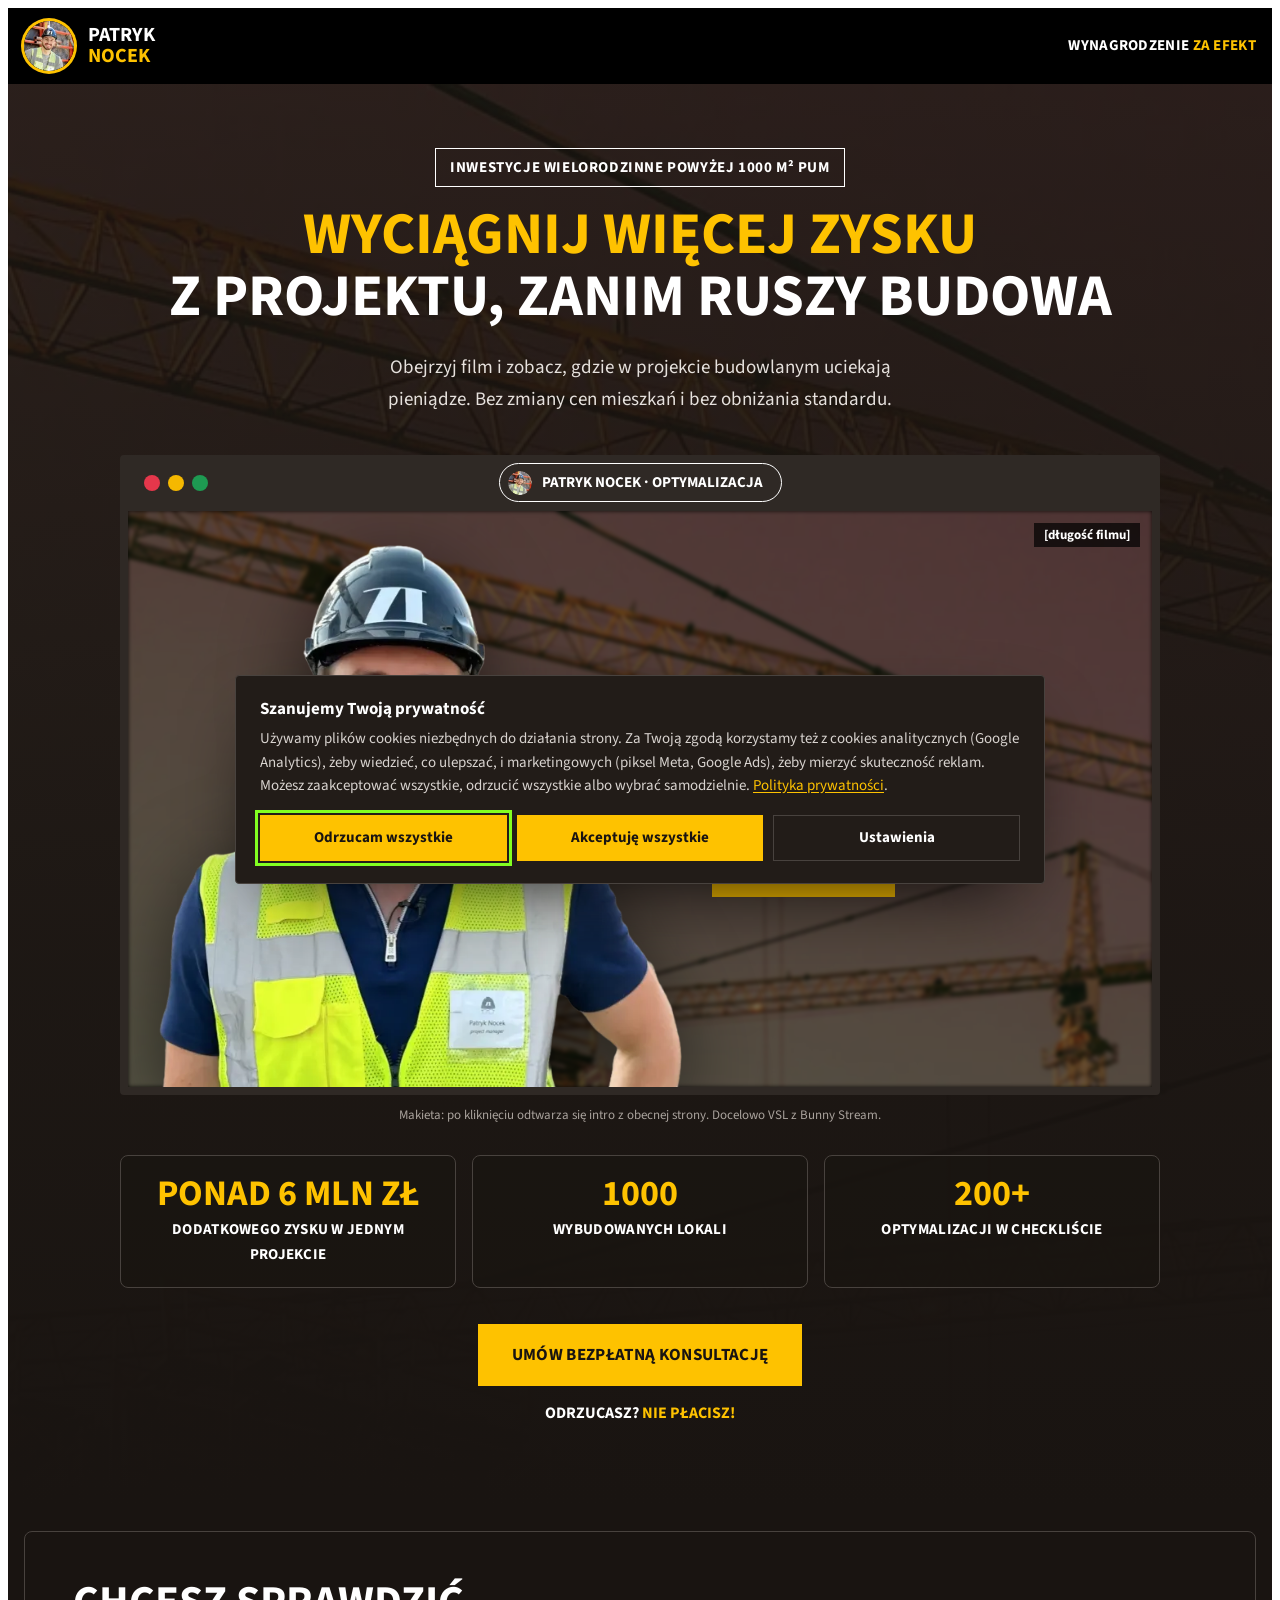
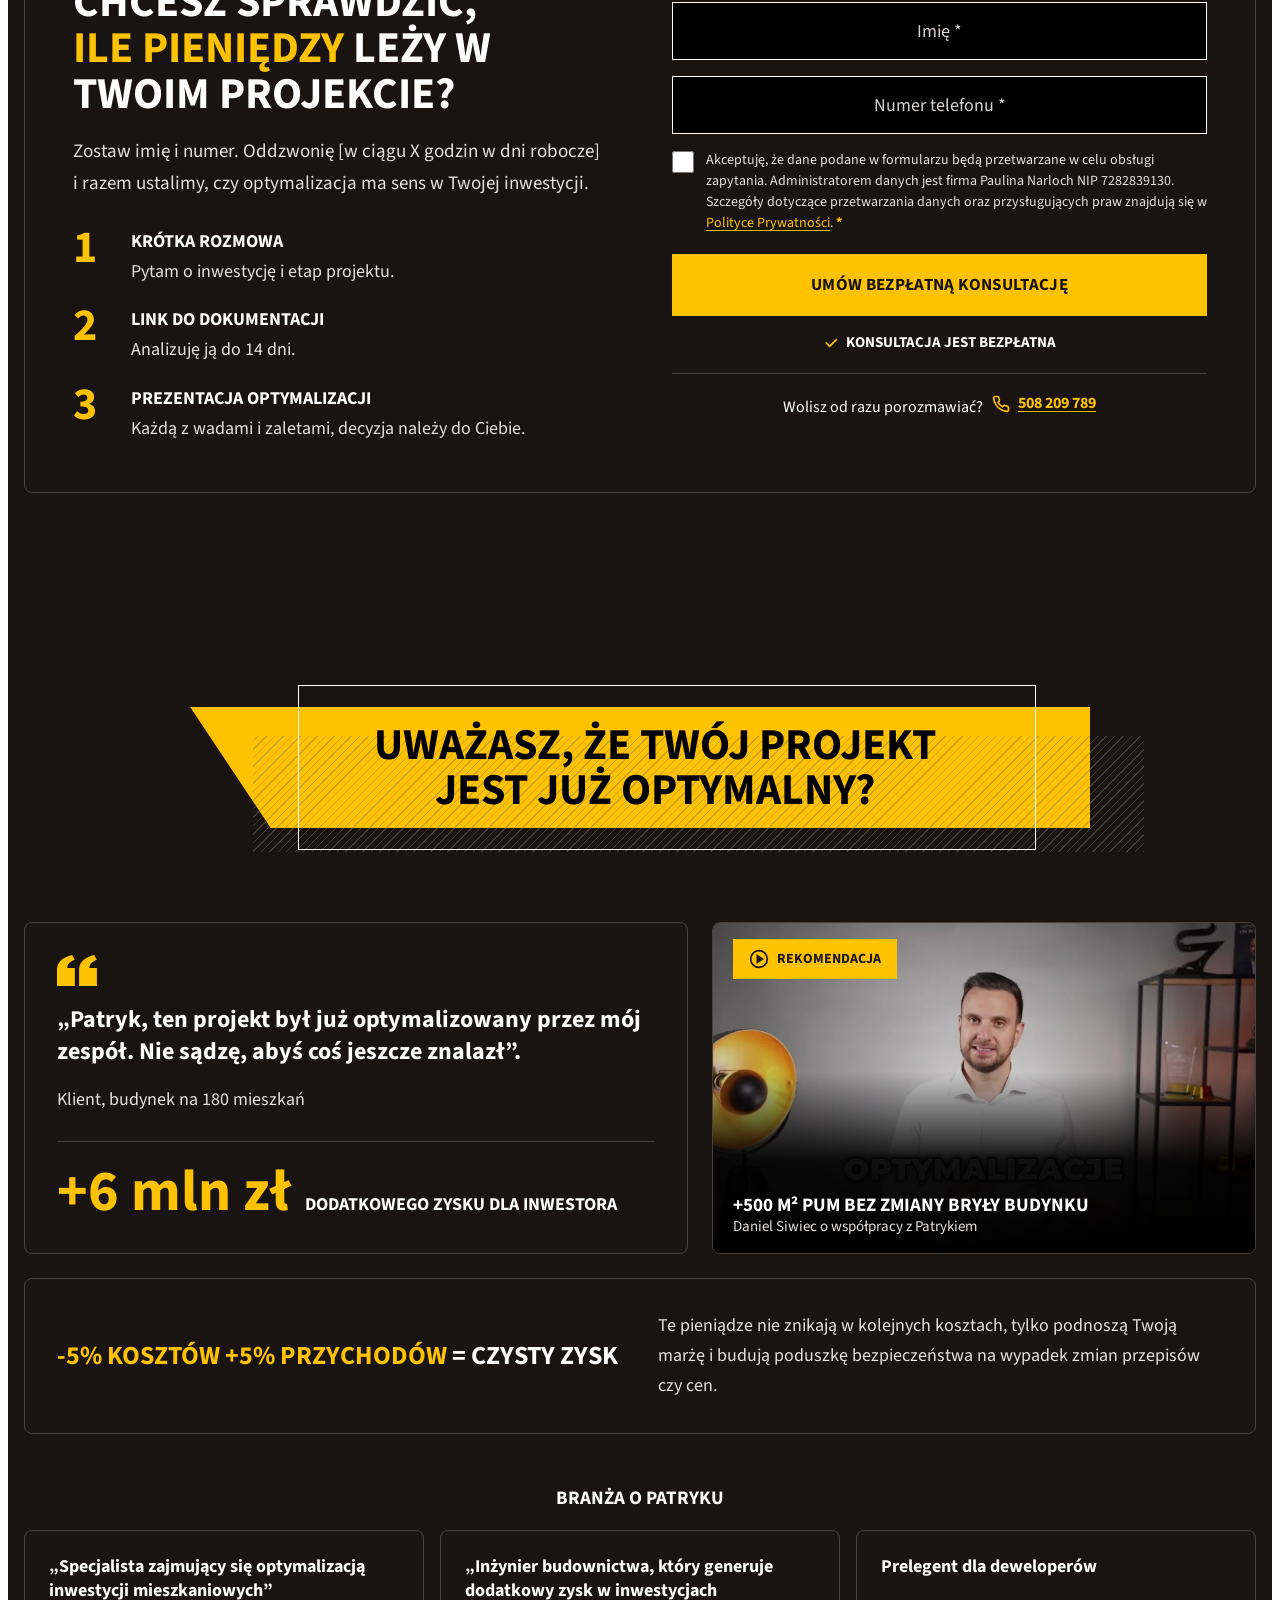
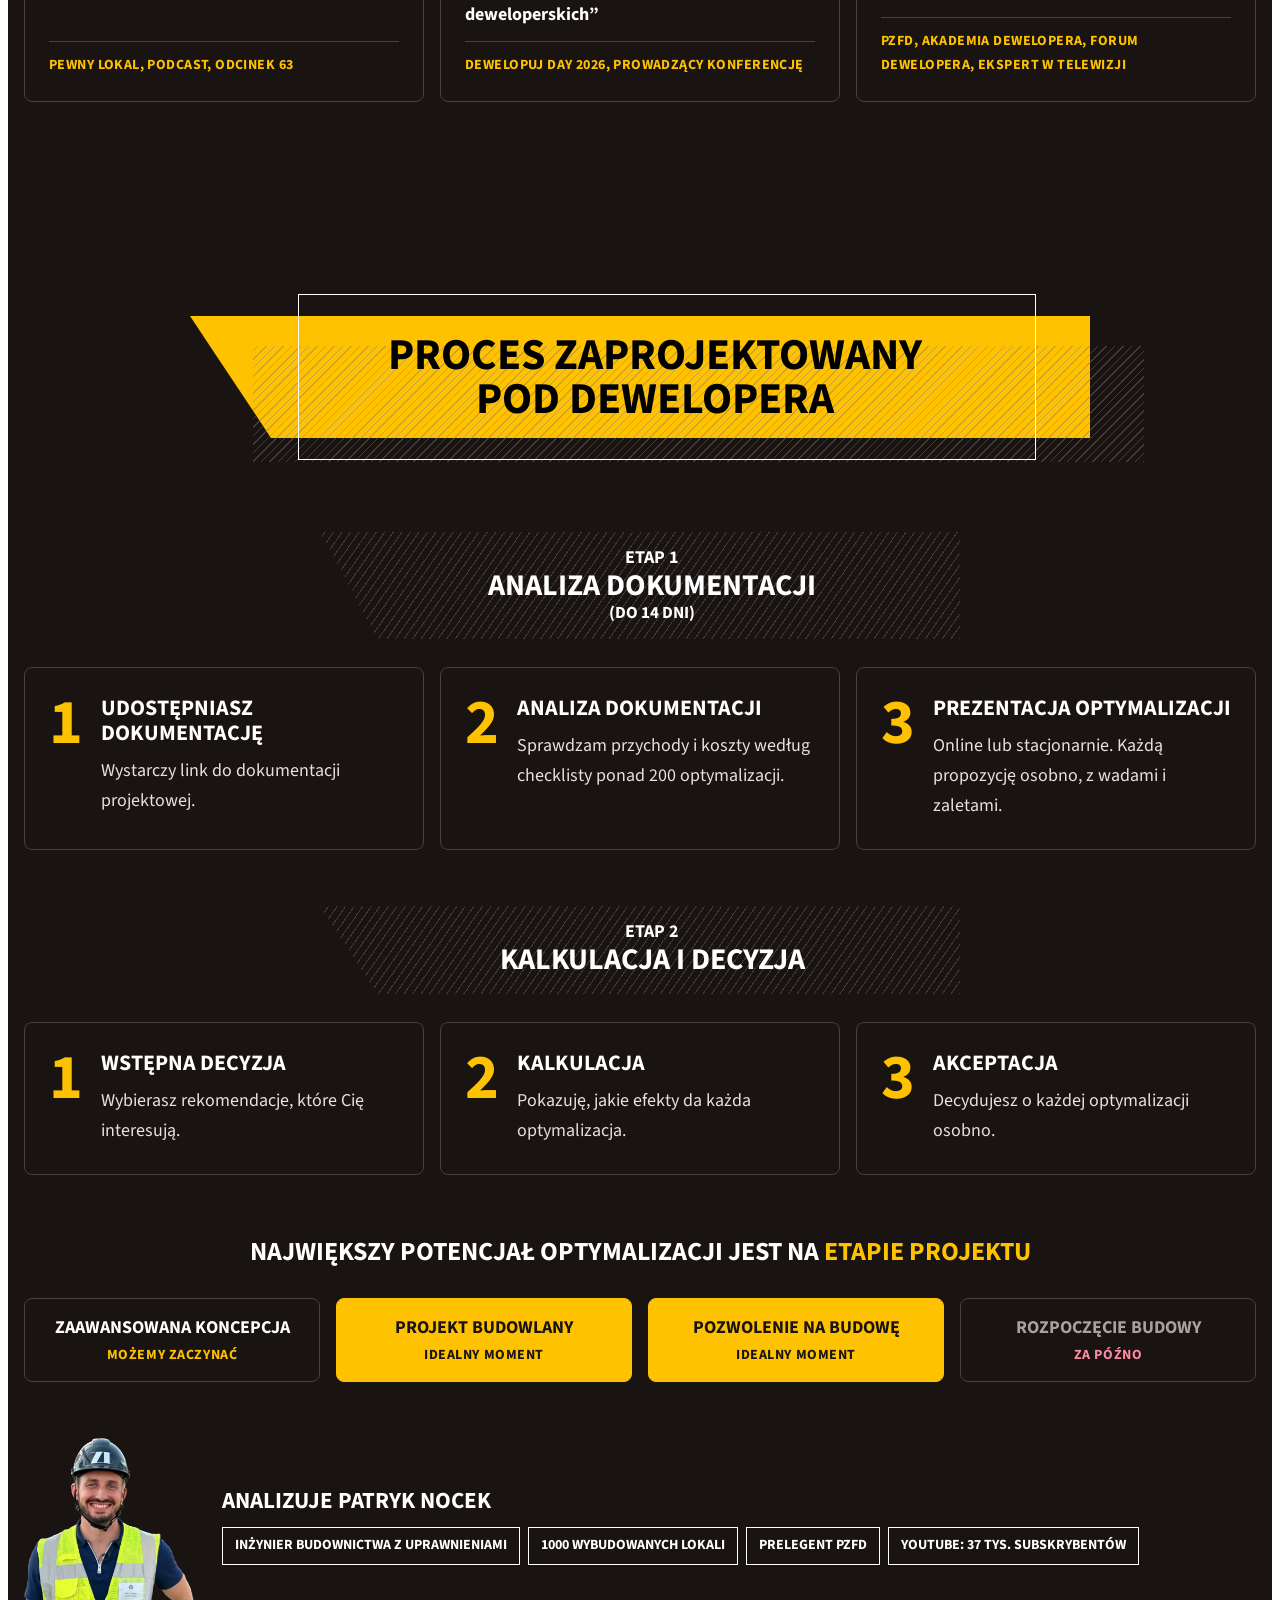
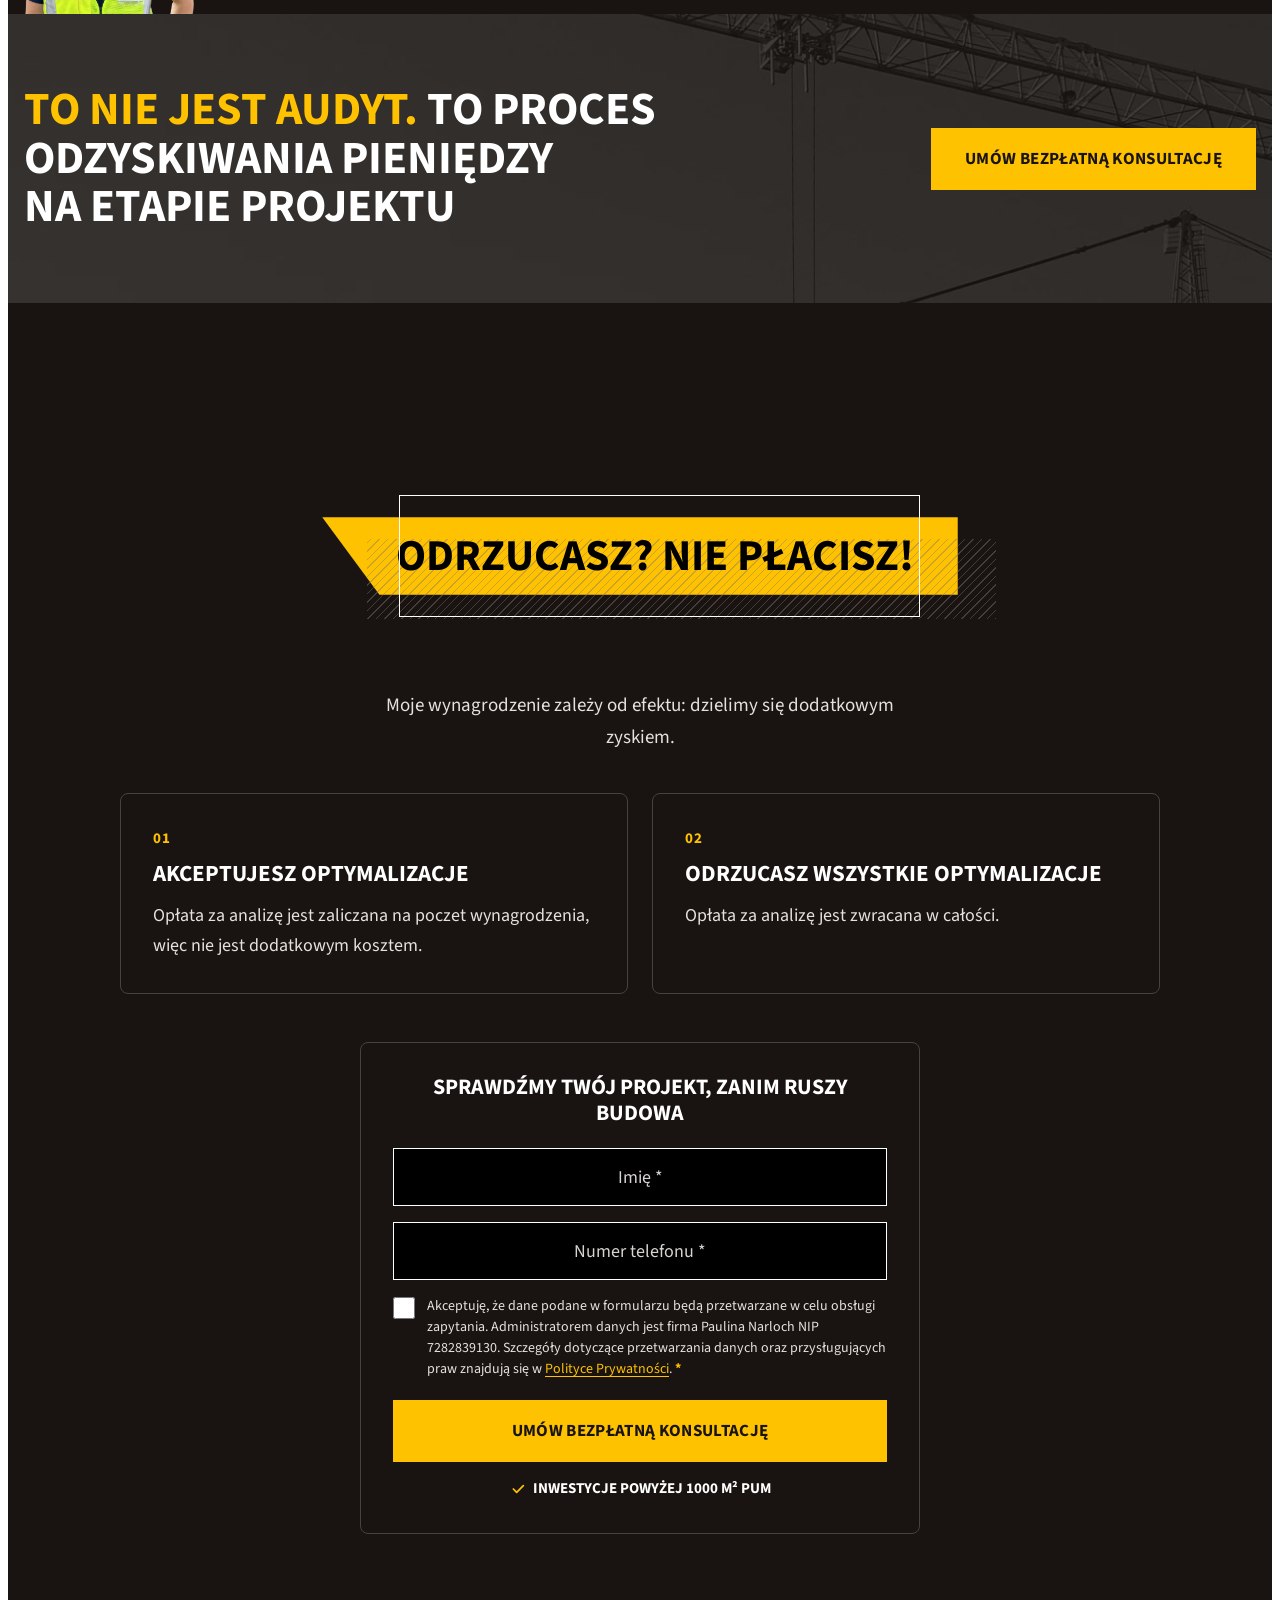
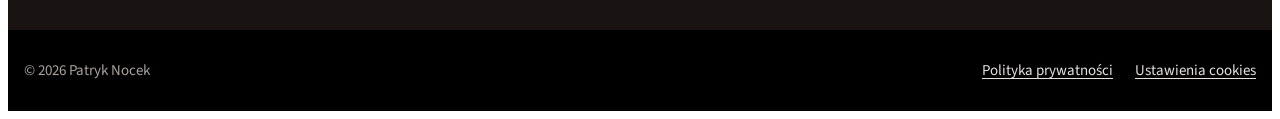
==== commit 55add761: "Stopka: Patryk Nocek Co-Authored-By: Claude Opus 5.5 <noreply@anthropic.com> Claude-Session: https:/" ====
--- a/index.html
+++ b/index.html
@@ -555,7 +555,7 @@
 
 <footer class="pnvs-foot">
  <div class="pnvs-wrap">
-  <p>© <span data-gl-part="dyn-rok">2026</span> Paulina Narloch, NIP 7282839130</p>
+  <p>© <span data-gl-part="dyn-rok">2026</span> Patryk Nocek</p>
   <nav aria-label="Dokumenty"><a href="#polityka-prywatnosci" data-polityka>Polityka prywatności</a><a href="#ustawienia-cookies" class="wm-zgody-link">Ustawienia cookies</a></nav>
  </div>
 </footer>
